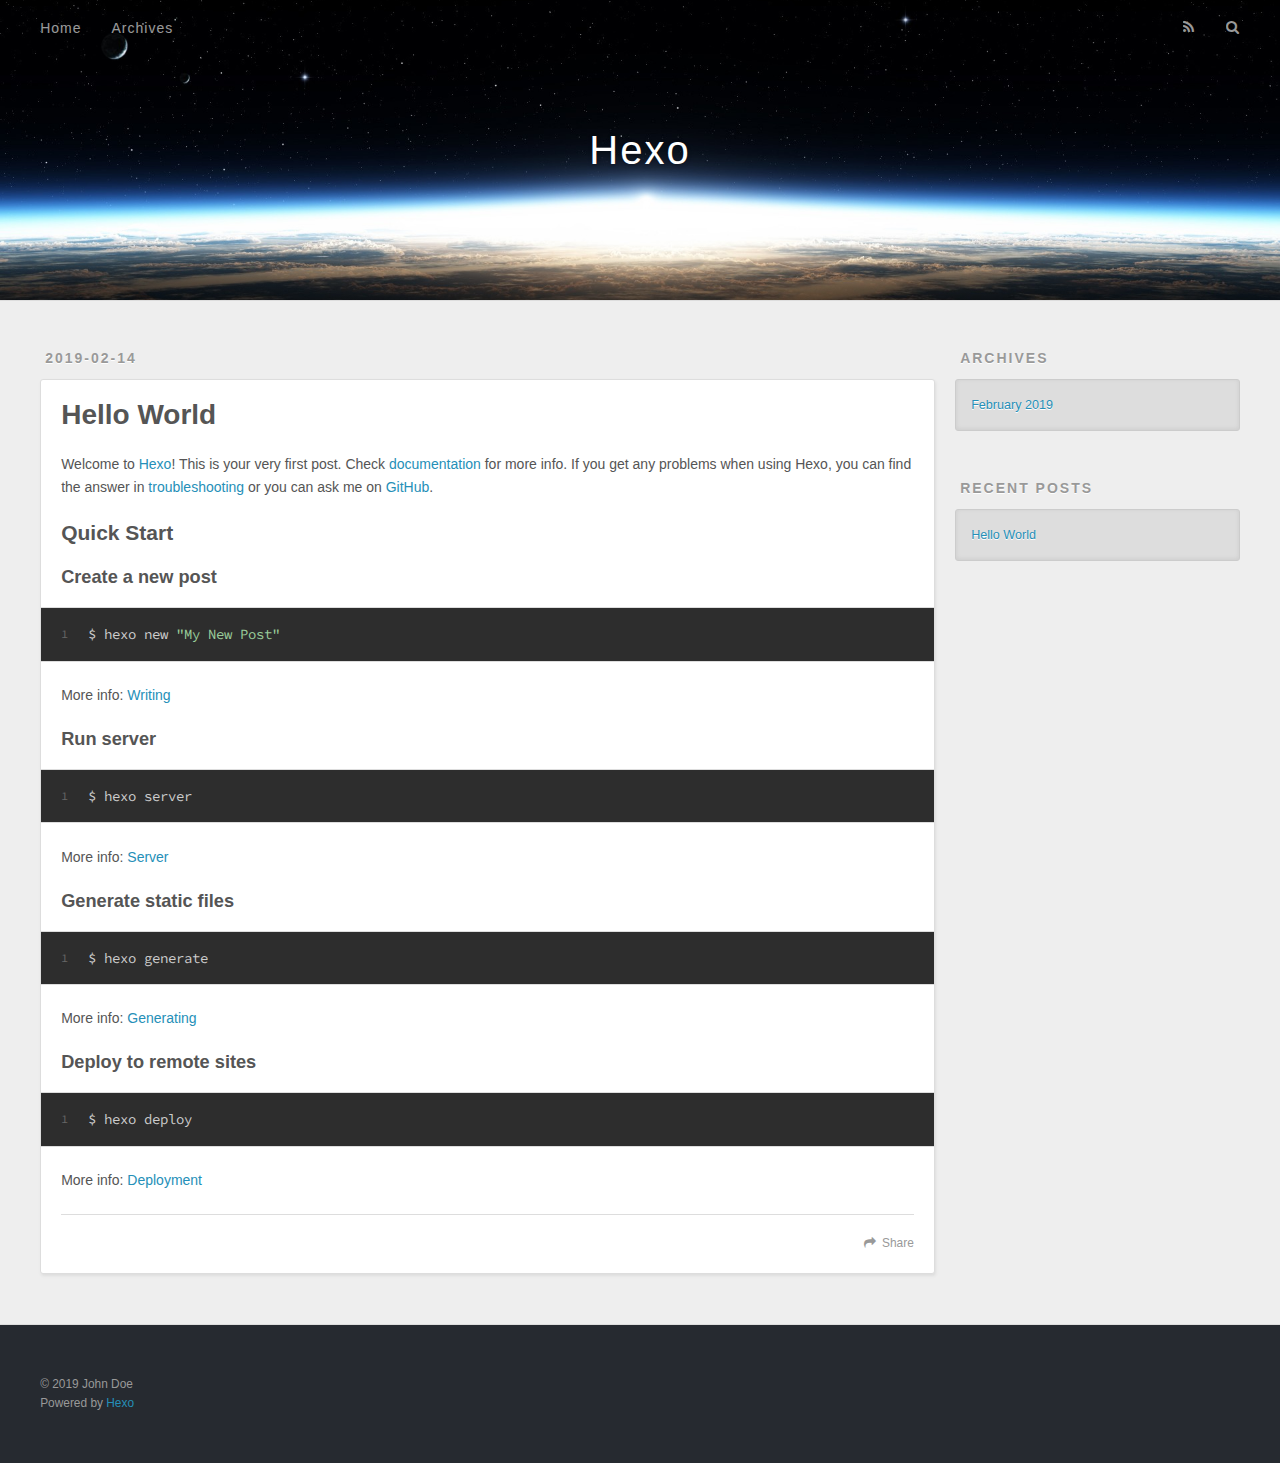
==== index.html @ a13ab365 "Site updated: 2019-02-14 16:32:22" ====
<!DOCTYPE html>
<html>
<head><meta name="generator" content="Hexo 3.8.0">
  <meta charset="utf-8">
  

  
  <title>Hexo</title>
  <meta name="viewport" content="width=device-width, initial-scale=1, maximum-scale=1">
  <meta property="og:type" content="website">
<meta property="og:title" content="Hexo">
<meta property="og:url" content="http://yoursite.com/index.html">
<meta property="og:site_name" content="Hexo">
<meta property="og:locale" content="default">
<meta name="twitter:card" content="summary">
<meta name="twitter:title" content="Hexo">
  
    <link rel="alternate" href="/atom.xml" title="Hexo" type="application/atom+xml">
  
  
    <link rel="icon" href="/favicon.png">
  
  
    <link href="//fonts.googleapis.com/css?family=Source+Code+Pro" rel="stylesheet" type="text/css">
  
  <link rel="stylesheet" href="/css/style.css">
</head>
</html>
<body>
  <div id="container">
    <div id="wrap">
      <header id="header">
  <div id="banner"></div>
  <div id="header-outer" class="outer">
    <div id="header-title" class="inner">
      <h1 id="logo-wrap">
        <a href="/" id="logo">Hexo</a>
      </h1>
      
    </div>
    <div id="header-inner" class="inner">
      <nav id="main-nav">
        <a id="main-nav-toggle" class="nav-icon"></a>
        
          <a class="main-nav-link" href="/">Home</a>
        
          <a class="main-nav-link" href="/archives">Archives</a>
        
      </nav>
      <nav id="sub-nav">
        
          <a id="nav-rss-link" class="nav-icon" href="/atom.xml" title="RSS Feed"></a>
        
        <a id="nav-search-btn" class="nav-icon" title="Search"></a>
      </nav>
      <div id="search-form-wrap">
        <form action="//google.com/search" method="get" accept-charset="UTF-8" class="search-form"><input type="search" name="q" class="search-form-input" placeholder="Search"><button type="submit" class="search-form-submit">&#xF002;</button><input type="hidden" name="sitesearch" value="http://yoursite.com"></form>
      </div>
    </div>
  </div>
</header>
      <div class="outer">
        <section id="main">
  
    <article id="post-hello-world" class="article article-type-post" itemscope="" itemprop="blogPost">
  <div class="article-meta">
    <a href="/2019/02/14/hello-world/" class="article-date">
  <time datetime="2019-02-14T08:19:03.000Z" itemprop="datePublished">2019-02-14</time>
</a>
    
  </div>
  <div class="article-inner">
    
    
      <header class="article-header">
        
  
    <h1 itemprop="name">
      <a class="article-title" href="/2019/02/14/hello-world/">Hello World</a>
    </h1>
  

      </header>
    
    <div class="article-entry" itemprop="articleBody">
      
        <p>Welcome to <a href="https://hexo.io/" target="_blank" rel="noopener">Hexo</a>! This is your very first post. Check <a href="https://hexo.io/docs/" target="_blank" rel="noopener">documentation</a> for more info. If you get any problems when using Hexo, you can find the answer in <a href="https://hexo.io/docs/troubleshooting.html" target="_blank" rel="noopener">troubleshooting</a> or you can ask me on <a href="https://github.com/hexojs/hexo/issues" target="_blank" rel="noopener">GitHub</a>.</p>
<h2 id="Quick-Start"><a href="#Quick-Start" class="headerlink" title="Quick Start"></a>Quick Start</h2><h3 id="Create-a-new-post"><a href="#Create-a-new-post" class="headerlink" title="Create a new post"></a>Create a new post</h3><figure class="highlight bash"><table><tr><td class="gutter"><pre><span class="line">1</span><br></pre></td><td class="code"><pre><span class="line">$ hexo new <span class="string">"My New Post"</span></span><br></pre></td></tr></table></figure>
<p>More info: <a href="https://hexo.io/docs/writing.html" target="_blank" rel="noopener">Writing</a></p>
<h3 id="Run-server"><a href="#Run-server" class="headerlink" title="Run server"></a>Run server</h3><figure class="highlight bash"><table><tr><td class="gutter"><pre><span class="line">1</span><br></pre></td><td class="code"><pre><span class="line">$ hexo server</span><br></pre></td></tr></table></figure>
<p>More info: <a href="https://hexo.io/docs/server.html" target="_blank" rel="noopener">Server</a></p>
<h3 id="Generate-static-files"><a href="#Generate-static-files" class="headerlink" title="Generate static files"></a>Generate static files</h3><figure class="highlight bash"><table><tr><td class="gutter"><pre><span class="line">1</span><br></pre></td><td class="code"><pre><span class="line">$ hexo generate</span><br></pre></td></tr></table></figure>
<p>More info: <a href="https://hexo.io/docs/generating.html" target="_blank" rel="noopener">Generating</a></p>
<h3 id="Deploy-to-remote-sites"><a href="#Deploy-to-remote-sites" class="headerlink" title="Deploy to remote sites"></a>Deploy to remote sites</h3><figure class="highlight bash"><table><tr><td class="gutter"><pre><span class="line">1</span><br></pre></td><td class="code"><pre><span class="line">$ hexo deploy</span><br></pre></td></tr></table></figure>
<p>More info: <a href="https://hexo.io/docs/deployment.html" target="_blank" rel="noopener">Deployment</a></p>

      
    </div>
    <footer class="article-footer">
      <a data-url="http://yoursite.com/2019/02/14/hello-world/" data-id="cjs4d0bzv0000olmic38bn86f" class="article-share-link">Share</a>
      
      
    </footer>
  </div>
  
</article>


  


</section>
        
          <aside id="sidebar">
  
    

  
    

  
    
  
    
  <div class="widget-wrap">
    <h3 class="widget-title">Archives</h3>
    <div class="widget">
      <ul class="archive-list"><li class="archive-list-item"><a class="archive-list-link" href="/archives/2019/02/">February 2019</a></li></ul>
    </div>
  </div>


  
    
  <div class="widget-wrap">
    <h3 class="widget-title">Recent Posts</h3>
    <div class="widget">
      <ul>
        
          <li>
            <a href="/2019/02/14/hello-world/">Hello World</a>
          </li>
        
      </ul>
    </div>
  </div>

  
</aside>
        
      </div>
      <footer id="footer">
  
  <div class="outer">
    <div id="footer-info" class="inner">
      &copy; 2019 John Doe<br>
      Powered by <a href="http://hexo.io/" target="_blank">Hexo</a>
    </div>
  </div>
</footer>
    </div>
    <nav id="mobile-nav">
  
    <a href="/" class="mobile-nav-link">Home</a>
  
    <a href="/archives" class="mobile-nav-link">Archives</a>
  
</nav>
    

<script src="//ajax.googleapis.com/ajax/libs/jquery/2.0.3/jquery.min.js"></script>


  <link rel="stylesheet" href="/fancybox/jquery.fancybox.css">
  <script src="/fancybox/jquery.fancybox.pack.js"></script>


<script src="/js/script.js"></script>



  </div>
</body>
</html>
---- css/style.css ----
body {
  width: 100%;
}
body:before,
body:after {
  content: "";
  display: table;
}
body:after {
  clear: both;
}
html,
body,
div,
span,
applet,
object,
iframe,
h1,
h2,
h3,
h4,
h5,
h6,
p,
blockquote,
pre,
a,
abbr,
acronym,
address,
big,
cite,
code,
del,
dfn,
em,
img,
ins,
kbd,
q,
s,
samp,
small,
strike,
strong,
sub,
sup,
tt,
var,
dl,
dt,
dd,
ol,
ul,
li,
fieldset,
form,
label,
legend,
table,
caption,
tbody,
tfoot,
thead,
tr,
th,
td {
  margin: 0;
  padding: 0;
  border: 0;
  outline: 0;
  font-weight: inherit;
  font-style: inherit;
  font-family: inherit;
  font-size: 100%;
  vertical-align: baseline;
}
body {
  line-height: 1;
  color: #000;
  background: #fff;
}
ol,
ul {
  list-style: none;
}
table {
  border-collapse: separate;
  border-spacing: 0;
  vertical-align: middle;
}
caption,
th,
td {
  text-align: left;
  font-weight: normal;
  vertical-align: middle;
}
a img {
  border: none;
}
input,
button {
  margin: 0;
  padding: 0;
}
input::-moz-focus-inner,
button::-moz-focus-inner {
  border: 0;
  padding: 0;
}
@font-face {
  font-family: FontAwesome;
  font-style: normal;
  font-weight: normal;
  src: url("fonts/fontawesome-webfont.eot?v=#4.0.3");
  src: url("fonts/fontawesome-webfont.eot?#iefix&v=#4.0.3") format("embedded-opentype"), url("fonts/fontawesome-webfont.woff?v=#4.0.3") format("woff"), url("fonts/fontawesome-webfont.ttf?v=#4.0.3") format("truetype"), url("fonts/fontawesome-webfont.svg#fontawesomeregular?v=#4.0.3") format("svg");
}
html,
body,
#container {
  height: 100%;
}
body {
  background: #eee;
  font: 14px -apple-system, BlinkMacSystemFont, "Segoe UI", "Roboto", "Oxygen", "Ubuntu", "Cantarell", "Fira Sans", "Droid Sans", "Helvetica Neue", sans-serif;
  -webkit-text-size-adjust: 100%;
}
.outer {
  max-width: 1220px;
  margin: 0 auto;
  padding: 0 20px;
}
.outer:before,
.outer:after {
  content: "";
  display: table;
}
.outer:after {
  clear: both;
}
.inner {
  display: inline;
  float: left;
  width: 98.33333333333333%;
  margin: 0 0.833333333333333%;
}
.left,
.alignleft {
  float: left;
}
.right,
.alignright {
  float: right;
}
.clear {
  clear: both;
}
#container {
  position: relative;
}
.mobile-nav-on {
  overflow: hidden;
}
#wrap {
  height: 100%;
  width: 100%;
  position: absolute;
  top: 0;
  left: 0;
  -webkit-transition: 0.2s ease-out;
  -moz-transition: 0.2s ease-out;
  -ms-transition: 0.2s ease-out;
  transition: 0.2s ease-out;
  z-index: 1;
  background: #eee;
}
.mobile-nav-on #wrap {
  left: 280px;
}
@media screen and (min-width: 768px) {
  #main {
    display: inline;
    float: left;
    width: 73.33333333333333%;
    margin: 0 0.833333333333333%;
  }
}
.article-date,
.article-category-link,
.archive-year,
.widget-title {
  text-decoration: none;
  text-transform: uppercase;
  letter-spacing: 2px;
  color: #999;
  margin-bottom: 1em;
  margin-left: 5px;
  line-height: 1em;
  text-shadow: 0 1px #fff;
  font-weight: bold;
}
.article-inner,
.archive-article-inner {
  background: #fff;
  -webkit-box-shadow: 1px 2px 3px #ddd;
  box-shadow: 1px 2px 3px #ddd;
  border: 1px solid #ddd;
  border-radius: 3px;
}
.article-entry h1,
.widget h1 {
  font-size: 2em;
}
.article-entry h2,
.widget h2 {
  font-size: 1.5em;
}
.article-entry h3,
.widget h3 {
  font-size: 1.3em;
}
.article-entry h4,
.widget h4 {
  font-size: 1.2em;
}
.article-entry h5,
.widget h5 {
  font-size: 1em;
}
.article-entry h6,
.widget h6 {
  font-size: 1em;
  color: #999;
}
.article-entry hr,
.widget hr {
  border: 1px dashed #ddd;
}
.article-entry strong,
.widget strong {
  font-weight: bold;
}
.article-entry em,
.widget em,
.article-entry cite,
.widget cite {
  font-style: italic;
}
.article-entry sup,
.widget sup,
.article-entry sub,
.widget sub {
  font-size: 0.75em;
  line-height: 0;
  position: relative;
  vertical-align: baseline;
}
.article-entry sup,
.widget sup {
  top: -0.5em;
}
.article-entry sub,
.widget sub {
  bottom: -0.2em;
}
.article-entry small,
.widget small {
  font-size: 0.85em;
}
.article-entry acronym,
.widget acronym,
.article-entry abbr,
.widget abbr {
  border-bottom: 1px dotted;
}
.article-entry ul,
.widget ul,
.article-entry ol,
.widget ol,
.article-entry dl,
.widget dl {
  margin: 0 20px;
  line-height: 1.6em;
}
.article-entry ul ul,
.widget ul ul,
.article-entry ol ul,
.widget ol ul,
.article-entry ul ol,
.widget ul ol,
.article-entry ol ol,
.widget ol ol {
  margin-top: 0;
  margin-bottom: 0;
}
.article-entry ul,
.widget ul {
  list-style: disc;
}
.article-entry ol,
.widget ol {
  list-style: decimal;
}
.article-entry dt,
.widget dt {
  font-weight: bold;
}
#header {
  height: 300px;
  position: relative;
  border-bottom: 1px solid #ddd;
}
#header:before,
#header:after {
  content: "";
  position: absolute;
  left: 0;
  right: 0;
  height: 40px;
}
#header:before {
  top: 0;
  background: -webkit-linear-gradient(rgba(0,0,0,0.2), transparent);
  background: -moz-linear-gradient(rgba(0,0,0,0.2), transparent);
  background: -ms-linear-gradient(rgba(0,0,0,0.2), transparent);
  background: linear-gradient(rgba(0,0,0,0.2), transparent);
}
#header:after {
  bottom: 0;
  background: -webkit-linear-gradient(transparent, rgba(0,0,0,0.2));
  background: -moz-linear-gradient(transparent, rgba(0,0,0,0.2));
  background: -ms-linear-gradient(transparent, rgba(0,0,0,0.2));
  background: linear-gradient(transparent, rgba(0,0,0,0.2));
}
#header-outer {
  height: 100%;
  position: relative;
}
#header-inner {
  position: relative;
  overflow: hidden;
}
#banner {
  position: absolute;
  top: 0;
  left: 0;
  width: 100%;
  height: 100%;
  background: url("images/banner.jpg") center #000;
  -webkit-background-size: cover;
  -moz-background-size: cover;
  background-size: cover;
  z-index: -1;
}
#header-title {
  text-align: center;
  height: 40px;
  position: absolute;
  top: 50%;
  left: 0;
  margin-top: -20px;
}
#logo,
#subtitle {
  text-decoration: none;
  color: #fff;
  font-weight: 300;
  text-shadow: 0 1px 4px rgba(0,0,0,0.3);
}
#logo {
  font-size: 40px;
  line-height: 40px;
  letter-spacing: 2px;
}
#subtitle {
  font-size: 16px;
  line-height: 16px;
  letter-spacing: 1px;
}
#subtitle-wrap {
  margin-top: 16px;
}
#main-nav {
  float: left;
  margin-left: -15px;
}
.nav-icon,
.main-nav-link {
  float: left;
  color: #fff;
  opacity: 0.6;
  text-decoration: none;
  text-shadow: 0 1px rgba(0,0,0,0.2);
  -webkit-transition: opacity 0.2s;
  -moz-transition: opacity 0.2s;
  -ms-transition: opacity 0.2s;
  transition: opacity 0.2s;
  display: block;
  padding: 20px 15px;
}
.nav-icon:hover,
.main-nav-link:hover {
  opacity: 1;
}
.nav-icon {
  font-family: FontAwesome;
  text-align: center;
  font-size: 14px;
  width: 14px;
  height: 14px;
  padding: 20px 15px;
  position: relative;
  cursor: pointer;
}
.main-nav-link {
  font-weight: 300;
  letter-spacing: 1px;
}
@media screen and (max-width: 479px) {
  .main-nav-link {
    display: none;
  }
}
#main-nav-toggle {
  display: none;
}
#main-nav-toggle:before {
  content: "\f0c9";
}
@media screen and (max-width: 479px) {
  #main-nav-toggle {
    display: block;
  }
}
#sub-nav {
  float: right;
  margin-right: -15px;
}
#nav-rss-link:before {
  content: "\f09e";
}
#nav-search-btn:before {
  content: "\f002";
}
#search-form-wrap {
  position: absolute;
  top: 15px;
  width: 150px;
  height: 30px;
  right: -150px;
  opacity: 0;
  -webkit-transition: 0.2s ease-out;
  -moz-transition: 0.2s ease-out;
  -ms-transition: 0.2s ease-out;
  transition: 0.2s ease-out;
}
#search-form-wrap.on {
  opacity: 1;
  right: 0;
}
@media screen and (max-width: 479px) {
  #search-form-wrap {
    width: 100%;
    right: -100%;
  }
}
.search-form {
  position: absolute;
  top: 0;
  left: 0;
  right: 0;
  background: #fff;
  padding: 5px 15px;
  border-radius: 15px;
  -webkit-box-shadow: 0 0 10px rgba(0,0,0,0.3);
  box-shadow: 0 0 10px rgba(0,0,0,0.3);
}
.search-form-input {
  border: none;
  background: none;
  color: #555;
  width: 100%;
  font: 13px -apple-system, BlinkMacSystemFont, "Segoe UI", "Roboto", "Oxygen", "Ubuntu", "Cantarell", "Fira Sans", "Droid Sans", "Helvetica Neue", sans-serif;
  outline: none;
}
.search-form-input::-webkit-search-results-decoration,
.search-form-input::-webkit-search-cancel-button {
  -webkit-appearance: none;
}
.search-form-submit {
  position: absolute;
  top: 50%;
  right: 10px;
  margin-top: -7px;
  font: 13px FontAwesome;
  border: none;
  background: none;
  color: #bbb;
  cursor: pointer;
}
.search-form-submit:hover,
.search-form-submit:focus {
  color: #777;
}
.article {
  margin: 50px 0;
}
.article-inner {
  overflow: hidden;
}
.article-meta:before,
.article-meta:after {
  content: "";
  display: table;
}
.article-meta:after {
  clear: both;
}
.article-date {
  float: left;
}
.article-category {
  float: left;
  line-height: 1em;
  color: #ccc;
  text-shadow: 0 1px #fff;
  margin-left: 8px;
}
.article-category:before {
  content: "\2022";
}
.article-category-link {
  margin: 0 12px 1em;
}
.article-header {
  padding: 20px 20px 0;
}
.article-title {
  text-decoration: none;
  font-size: 2em;
  font-weight: bold;
  color: #555;
  line-height: 1.1em;
  -webkit-transition: color 0.2s;
  -moz-transition: color 0.2s;
  -ms-transition: color 0.2s;
  transition: color 0.2s;
}
a.article-title:hover {
  color: #258fb8;
}
.article-entry {
  color: #555;
  padding: 0 20px;
}
.article-entry:before,
.article-entry:after {
  content: "";
  display: table;
}
.article-entry:after {
  clear: both;
}
.article-entry p,
.article-entry table {
  line-height: 1.6em;
  margin: 1.6em 0;
}
.article-entry h1,
.article-entry h2,
.article-entry h3,
.article-entry h4,
.article-entry h5,
.article-entry h6 {
  font-weight: bold;
}
.article-entry h1,
.article-entry h2,
.article-entry h3,
.article-entry h4,
.article-entry h5,
.article-entry h6 {
  line-height: 1.1em;
  margin: 1.1em 0;
}
.article-entry a {
  color: #258fb8;
  text-decoration: none;
}
.article-entry a:hover {
  text-decoration: underline;
}
.article-entry ul,
.article-entry ol,
.article-entry dl {
  margin-top: 1.6em;
  margin-bottom: 1.6em;
}
.article-entry img,
.article-entry video {
  max-width: 100%;
  height: auto;
  display: block;
  margin: auto;
}
.article-entry iframe {
  border: none;
}
.article-entry table {
  width: 100%;
  border-collapse: collapse;
  border-spacing: 0;
}
.article-entry th {
  font-weight: bold;
  border-bottom: 3px solid #ddd;
  padding-bottom: 0.5em;
}
.article-entry td {
  border-bottom: 1px solid #ddd;
  padding: 10px 0;
}
.article-entry blockquote {
  font-family: Georgia, "Times New Roman", serif;
  font-size: 1.4em;
  margin: 1.6em 20px;
  text-align: center;
}
.article-entry blockquote footer {
  font-size: 14px;
  margin: 1.6em 0;
  font-family: -apple-system, BlinkMacSystemFont, "Segoe UI", "Roboto", "Oxygen", "Ubuntu", "Cantarell", "Fira Sans", "Droid Sans", "Helvetica Neue", sans-serif;
}
.article-entry blockquote footer cite:before {
  content: "—";
  padding: 0 0.5em;
}
.article-entry .pullquote {
  text-align: left;
  width: 45%;
  margin: 0;
}
.article-entry .pullquote.left {
  margin-left: 0.5em;
  margin-right: 1em;
}
.article-entry .pullquote.right {
  margin-right: 0.5em;
  margin-left: 1em;
}
.article-entry .caption {
  color: #999;
  display: block;
  font-size: 0.9em;
  margin-top: 0.5em;
  position: relative;
  text-align: center;
}
.article-entry .video-container {
  position: relative;
  padding-top: 56.25%;
  height: 0;
  overflow: hidden;
}
.article-entry .video-container iframe,
.article-entry .video-container object,
.article-entry .video-container embed {
  position: absolute;
  top: 0;
  left: 0;
  width: 100%;
  height: 100%;
  margin-top: 0;
}
.article-more-link a {
  display: inline-block;
  line-height: 1em;
  padding: 6px 15px;
  border-radius: 15px;
  background: #eee;
  color: #999;
  text-shadow: 0 1px #fff;
  text-decoration: none;
}
.article-more-link a:hover {
  background: #258fb8;
  color: #fff;
  text-decoration: none;
  text-shadow: 0 1px #1e7293;
}
.article-footer {
  font-size: 0.85em;
  line-height: 1.6em;
  border-top: 1px solid #ddd;
  padding-top: 1.6em;
  margin: 0 20px 20px;
}
.article-footer:before,
.article-footer:after {
  content: "";
  display: table;
}
.article-footer:after {
  clear: both;
}
.article-footer a {
  color: #999;
  text-decoration: none;
}
.article-footer a:hover {
  color: #555;
}
.article-tag-list-item {
  float: left;
  margin-right: 10px;
}
.article-tag-list-link:before {
  content: "#";
}
.article-comment-link {
  float: right;
}
.article-comment-link:before {
  content: "\f075";
  font-family: FontAwesome;
  padding-right: 8px;
}
.article-share-link {
  cursor: pointer;
  float: right;
  margin-left: 20px;
}
.article-share-link:before {
  content: "\f064";
  font-family: FontAwesome;
  padding-right: 6px;
}
#article-nav {
  position: relative;
}
#article-nav:before,
#article-nav:after {
  content: "";
  display: table;
}
#article-nav:after {
  clear: both;
}
@media screen and (min-width: 768px) {
  #article-nav {
    margin: 50px 0;
  }
  #article-nav:before {
    width: 8px;
    height: 8px;
    position: absolute;
    top: 50%;
    left: 50%;
    margin-top: -4px;
    margin-left: -4px;
    content: "";
    border-radius: 50%;
    background: #ddd;
    -webkit-box-shadow: 0 1px 2px #fff;
    box-shadow: 0 1px 2px #fff;
  }
}
.article-nav-link-wrap {
  text-decoration: none;
  text-shadow: 0 1px #fff;
  color: #999;
  -webkit-box-sizing: border-box;
  -moz-box-sizing: border-box;
  box-sizing: border-box;
  margin-top: 50px;
  text-align: center;
  display: block;
}
.article-nav-link-wrap:hover {
  color: #555;
}
@media screen and (min-width: 768px) {
  .article-nav-link-wrap {
    width: 50%;
    margin-top: 0;
  }
}
@media screen and (min-width: 768px) {
  #article-nav-newer {
    float: left;
    text-align: right;
    padding-right: 20px;
  }
}
@media screen and (min-width: 768px) {
  #article-nav-older {
    float: right;
    text-align: left;
    padding-left: 20px;
  }
}
.article-nav-caption {
  text-transform: uppercase;
  letter-spacing: 2px;
  color: #ddd;
  line-height: 1em;
  font-weight: bold;
}
#article-nav-newer .article-nav-caption {
  margin-right: -2px;
}
.article-nav-title {
  font-size: 0.85em;
  line-height: 1.6em;
  margin-top: 0.5em;
}
.article-share-box {
  position: absolute;
  display: none;
  background: #fff;
  -webkit-box-shadow: 1px 2px 10px rgba(0,0,0,0.2);
  box-shadow: 1px 2px 10px rgba(0,0,0,0.2);
  border-radius: 3px;
  margin-left: -145px;
  overflow: hidden;
  z-index: 1;
}
.article-share-box.on {
  display: block;
}
.article-share-input {
  width: 100%;
  background: none;
  -webkit-box-sizing: border-box;
  -moz-box-sizing: border-box;
  box-sizing: border-box;
  font: 14px -apple-system, BlinkMacSystemFont, "Segoe UI", "Roboto", "Oxygen", "Ubuntu", "Cantarell", "Fira Sans", "Droid Sans", "Helvetica Neue", sans-serif;
  padding: 0 15px;
  color: #555;
  outline: none;
  border: 1px solid #ddd;
  border-radius: 3px 3px 0 0;
  height: 36px;
  line-height: 36px;
}
.article-share-links {
  background: #eee;
}
.article-share-links:before,
.article-share-links:after {
  content: "";
  display: table;
}
.article-share-links:after {
  clear: both;
}
.article-share-twitter,
.article-share-facebook,
.article-share-pinterest,
.article-share-google {
  width: 50px;
  height: 36px;
  display: block;
  float: left;
  position: relative;
  color: #999;
  text-shadow: 0 1px #fff;
}
.article-share-twitter:before,
.article-share-facebook:before,
.article-share-pinterest:before,
.article-share-google:before {
  font-size: 20px;
  font-family: FontAwesome;
  width: 20px;
  height: 20px;
  position: absolute;
  top: 50%;
  left: 50%;
  margin-top: -10px;
  margin-left: -10px;
  text-align: center;
}
.article-share-twitter:hover,
.article-share-facebook:hover,
.article-share-pinterest:hover,
.article-share-google:hover {
  color: #fff;
}
.article-share-twitter:before {
  content: "\f099";
}
.article-share-twitter:hover {
  background: #00aced;
  text-shadow: 0 1px #008abe;
}
.article-share-facebook:before {
  content: "\f09a";
}
.article-share-facebook:hover {
  background: #3b5998;
  text-shadow: 0 1px #2f477a;
}
.article-share-pinterest:before {
  content: "\f0d2";
}
.article-share-pinterest:hover {
  background: #cb2027;
  text-shadow: 0 1px #a21a1f;
}
.article-share-google:before {
  content: "\f0d5";
}
.article-share-google:hover {
  background: #dd4b39;
  text-shadow: 0 1px #be3221;
}
.article-gallery {
  background: #000;
  position: relative;
}
.article-gallery-photos {
  position: relative;
  overflow: hidden;
}
.article-gallery-img {
  display: none;
  max-width: 100%;
}
.article-gallery-img:first-child {
  display: block;
}
.article-gallery-img.loaded {
  position: absolute;
  display: block;
}
.article-gallery-img img {
  display: block;
  max-width: 100%;
  margin: 0 auto;
}
#comments {
  background: #fff;
  -webkit-box-shadow: 1px 2px 3px #ddd;
  box-shadow: 1px 2px 3px #ddd;
  padding: 20px;
  border: 1px solid #ddd;
  border-radius: 3px;
  margin: 50px 0;
}
#comments a {
  color: #258fb8;
}
.archives-wrap {
  margin: 50px 0;
}
.archives:before,
.archives:after {
  content: "";
  display: table;
}
.archives:after {
  clear: both;
}
.archive-year-wrap {
  margin-bottom: 1em;
}
.archives {
  -webkit-column-gap: 10px;
  -moz-column-gap: 10px;
  column-gap: 10px;
}
@media screen and (min-width: 480px) and (max-width: 767px) {
  .archives {
    -webkit-column-count: 2;
    -moz-column-count: 2;
    column-count: 2;
  }
}
@media screen and (min-width: 768px) {
  .archives {
    -webkit-column-count: 3;
    -moz-column-count: 3;
    column-count: 3;
  }
}
.archive-article {
  -webkit-column-break-inside: avoid;
  page-break-inside: avoid;
  overflow: hidden;
  break-inside: avoid-column;
}
.archive-article-inner {
  padding: 10px;
  margin-bottom: 15px;
}
.archive-article-title {
  text-decoration: none;
  font-weight: bold;
  color: #555;
  -webkit-transition: color 0.2s;
  -moz-transition: color 0.2s;
  -ms-transition: color 0.2s;
  transition: color 0.2s;
  line-height: 1.6em;
}
.archive-article-title:hover {
  color: #258fb8;
}
.archive-article-footer {
  margin-top: 1em;
}
.archive-article-date {
  color: #999;
  text-decoration: none;
  font-size: 0.85em;
  line-height: 1em;
  margin-bottom: 0.5em;
  display: block;
}
#page-nav {
  margin: 50px auto;
  background: #fff;
  -webkit-box-shadow: 1px 2px 3px #ddd;
  box-shadow: 1px 2px 3px #ddd;
  border: 1px solid #ddd;
  border-radius: 3px;
  text-align: center;
  color: #999;
  overflow: hidden;
}
#page-nav:before,
#page-nav:after {
  content: "";
  display: table;
}
#page-nav:after {
  clear: both;
}
#page-nav a,
#page-nav span {
  padding: 10px 20px;
  line-height: 1;
  height: 2ex;
}
#page-nav a {
  color: #999;
  text-decoration: none;
}
#page-nav a:hover {
  background: #999;
  color: #fff;
}
#page-nav .prev {
  float: left;
}
#page-nav .next {
  float: right;
}
#page-nav .page-number {
  display: inline-block;
}
@media screen and (max-width: 479px) {
  #page-nav .page-number {
    display: none;
  }
}
#page-nav .current {
  color: #555;
  font-weight: bold;
}
#page-nav .space {
  color: #ddd;
}
#footer {
  background: #262a30;
  padding: 50px 0;
  border-top: 1px solid #ddd;
  color: #999;
}
#footer a {
  color: #258fb8;
  text-decoration: none;
}
#footer a:hover {
  text-decoration: underline;
}
#footer-info {
  line-height: 1.6em;
  font-size: 0.85em;
}
.article-entry pre,
.article-entry .highlight {
  background: #2d2d2d;
  margin: 0 -20px;
  padding: 15px 20px;
  border-style: solid;
  border-color: #ddd;
  border-width: 1px 0;
  overflow: auto;
  color: #ccc;
  line-height: 22.400000000000002px;
}
.article-entry .highlight .gutter pre,
.article-entry .gist .gist-file .gist-data .line-numbers {
  color: #666;
  font-size: 0.85em;
}
.article-entry pre,
.article-entry code {
  font-family: "Source Code Pro", Consolas, Monaco, Menlo, Consolas, monospace;
}
.article-entry code {
  background: #eee;
  text-shadow: 0 1px #fff;
  padding: 0 0.3em;
}
.article-entry pre code {
  background: none;
  text-shadow: none;
  padding: 0;
}
.article-entry .highlight pre {
  border: none;
  margin: 0;
  padding: 0;
}
.article-entry .highlight table {
  margin: 0;
  width: auto;
}
.article-entry .highlight td {
  border: none;
  padding: 0;
}
.article-entry .highlight figcaption {
  font-size: 0.85em;
  color: #999;
  line-height: 1em;
  margin-bottom: 1em;
}
.article-entry .highlight figcaption:before,
.article-entry .highlight figcaption:after {
  content: "";
  display: table;
}
.article-entry .highlight figcaption:after {
  clear: both;
}
.article-entry .highlight figcaption a {
  float: right;
}
.article-entry .highlight .gutter pre {
  text-align: right;
  padding-right: 20px;
}
.article-entry .highlight .line {
  height: 22.400000000000002px;
}
.article-entry .highlight .line.marked {
  background: #515151;
}
.article-entry .gist {
  margin: 0 -20px;
  border-style: solid;
  border-color: #ddd;
  border-width: 1px 0;
  background: #2d2d2d;
  padding: 15px 20px 15px 0;
}
.article-entry .gist .gist-file {
  border: none;
  font-family: "Source Code Pro", Consolas, Monaco, Menlo, Consolas, monospace;
  margin: 0;
}
.article-entry .gist .gist-file .gist-data {
  background: none;
  border: none;
}
.article-entry .gist .gist-file .gist-data .line-numbers {
  background: none;
  border: none;
  padding: 0 20px 0 0;
}
.article-entry .gist .gist-file .gist-data .line-data {
  padding: 0 !important;
}
.article-entry .gist .gist-file .highlight {
  margin: 0;
  padding: 0;
  border: none;
}
.article-entry .gist .gist-file .gist-meta {
  background: #2d2d2d;
  color: #999;
  font: 0.85em -apple-system, BlinkMacSystemFont, "Segoe UI", "Roboto", "Oxygen", "Ubuntu", "Cantarell", "Fira Sans", "Droid Sans", "Helvetica Neue", sans-serif;
  text-shadow: 0 0;
  padding: 0;
  margin-top: 1em;
  margin-left: 20px;
}
.article-entry .gist .gist-file .gist-meta a {
  color: #258fb8;
  font-weight: normal;
}
.article-entry .gist .gist-file .gist-meta a:hover {
  text-decoration: underline;
}
pre .comment,
pre .title {
  color: #999;
}
pre .variable,
pre .attribute,
pre .tag,
pre .regexp,
pre .ruby .constant,
pre .xml .tag .title,
pre .xml .pi,
pre .xml .doctype,
pre .html .doctype,
pre .css .id,
pre .css .class,
pre .css .pseudo {
  color: #f2777a;
}
pre .number,
pre .preprocessor,
pre .built_in,
pre .literal,
pre .params,
pre .constant {
  color: #f99157;
}
pre .class,
pre .ruby .class .title,
pre .css .rules .attribute {
  color: #9c9;
}
pre .string,
pre .value,
pre .inheritance,
pre .header,
pre .ruby .symbol,
pre .xml .cdata {
  color: #9c9;
}
pre .css .hexcolor {
  color: #6cc;
}
pre .function,
pre .python .decorator,
pre .python .title,
pre .ruby .function .title,
pre .ruby .title .keyword,
pre .perl .sub,
pre .javascript .title,
pre .coffeescript .title {
  color: #69c;
}
pre .keyword,
pre .javascript .function {
  color: #c9c;
}
@media screen and (max-width: 479px) {
  #mobile-nav {
    position: absolute;
    top: 0;
    left: 0;
    width: 280px;
    height: 100%;
    background: #191919;
    border-right: 1px solid #fff;
  }
}
@media screen and (max-width: 479px) {
  .mobile-nav-link {
    display: block;
    color: #999;
    text-decoration: none;
    padding: 15px 20px;
    font-weight: bold;
  }
  .mobile-nav-link:hover {
    color: #fff;
  }
}
@media screen and (min-width: 768px) {
  #sidebar {
    display: inline;
    float: left;
    width: 23.333333333333332%;
    margin: 0 0.833333333333333%;
  }
}
.widget-wrap {
  margin: 50px 0;
}
.widget {
  color: #777;
  text-shadow: 0 1px #fff;
  background: #ddd;
  -webkit-box-shadow: 0 -1px 4px #ccc inset;
  box-shadow: 0 -1px 4px #ccc inset;
  border: 1px solid #ccc;
  padding: 15px;
  border-radius: 3px;
}
.widget a {
  color: #258fb8;
  text-decoration: none;
}
.widget a:hover {
  text-decoration: underline;
}
.widget ul ul,
.widget ol ul,
.widget dl ul,
.widget ul ol,
.widget ol ol,
.widget dl ol,
.widget ul dl,
.widget ol dl,
.widget dl dl {
  margin-left: 15px;
  list-style: disc;
}
.widget {
  line-height: 1.6em;
  word-wrap: break-word;
  font-size: 0.9em;
}
.widget ul,
.widget ol {
  list-style: none;
  margin: 0;
}
.widget ul ul,
.widget ol ul,
.widget ul ol,
.widget ol ol {
  margin: 0 20px;
}
.widget ul ul,
.widget ol ul {
  list-style: disc;
}
.widget ul ol,
.widget ol ol {
  list-style: decimal;
}
.category-list-count,
.tag-list-count,
.archive-list-count {
  padding-left: 5px;
  color: #999;
  font-size: 0.85em;
}
.category-list-count:before,
.tag-list-count:before,
.archive-list-count:before {
  content: "(";
}
.category-list-count:after,
.tag-list-count:after,
.archive-list-count:after {
  content: ")";
}
.tagcloud a {
  margin-right: 5px;
  display: inline-block;
}
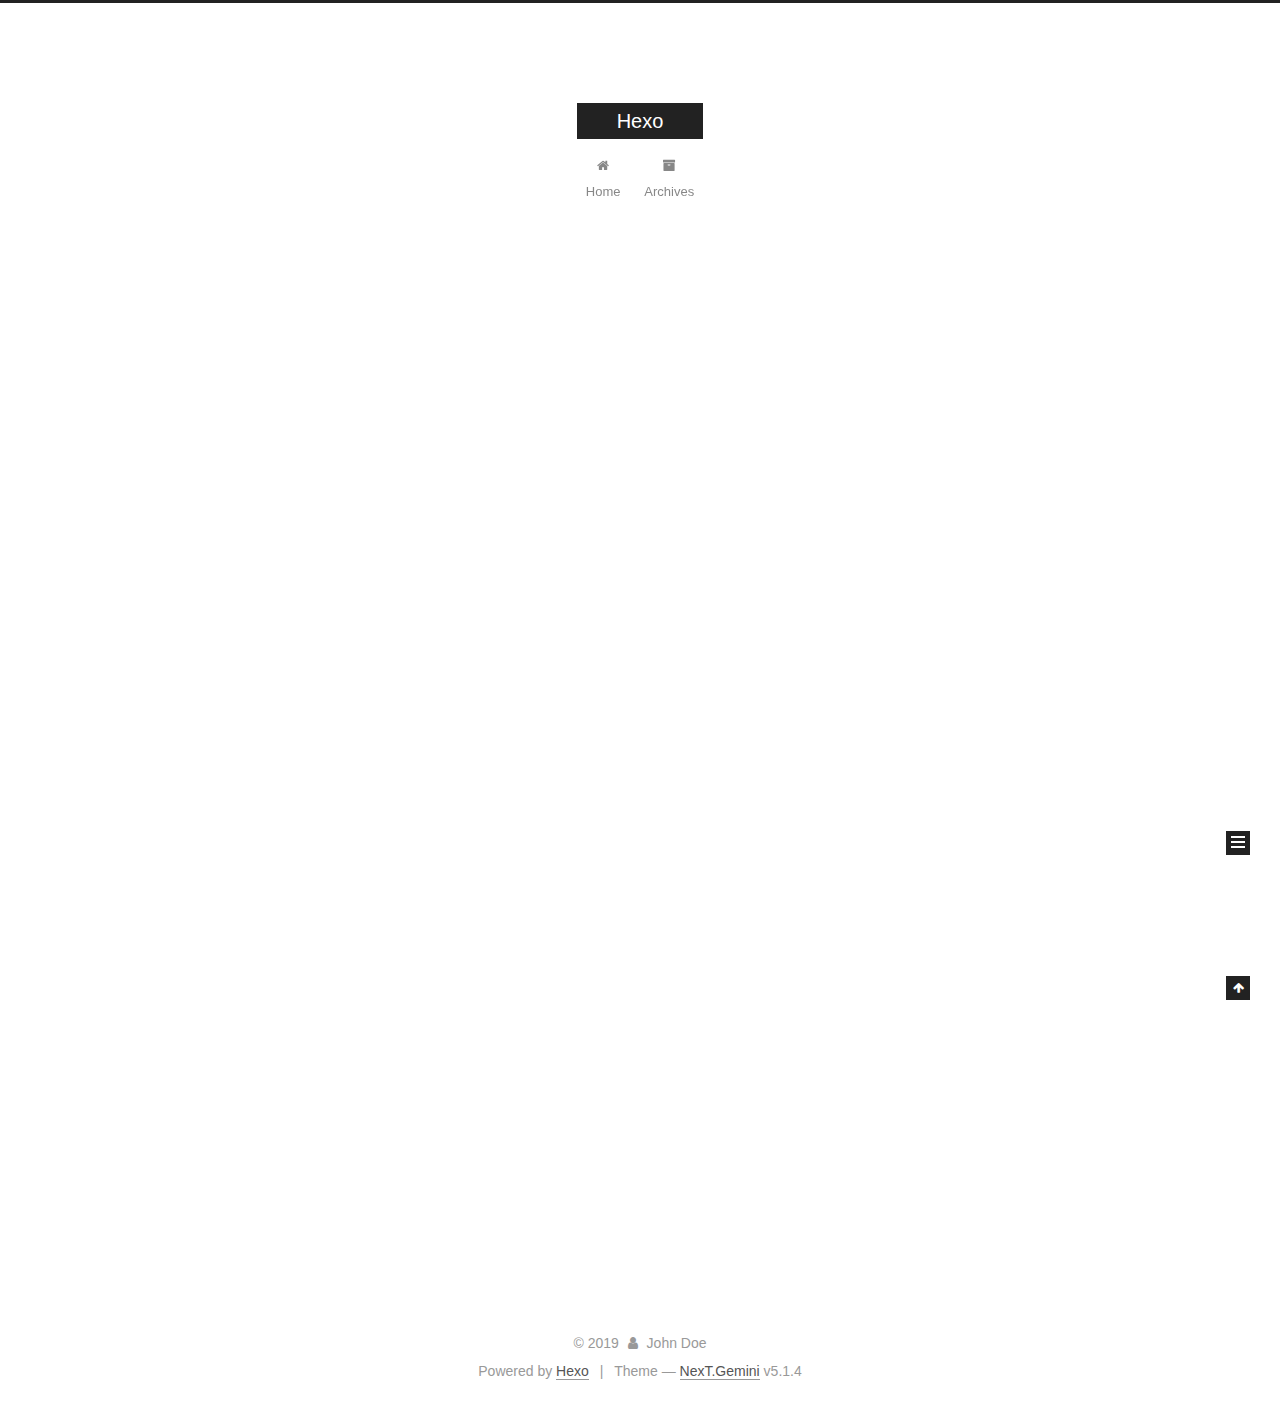
==== commit 04b948b7: "Site updated: 2019-02-14 17:08:00" ====
--- a/index.html
+++ b/index.html
@@ -1,90 +1,306 @@
 <!DOCTYPE html>
-<html>
+
+
+
+  
+
+
+<html class="theme-next gemini use-motion" lang="">
 <head><meta name="generator" content="Hexo 3.8.0">
-  <meta charset="utf-8">
-  
-
-  
-  <title>Hexo</title>
-  <meta name="viewport" content="width=device-width, initial-scale=1, maximum-scale=1">
-  <meta property="og:type" content="website">
+  <meta charset="UTF-8">
+<meta http-equiv="X-UA-Compatible" content="IE=edge">
+<meta name="viewport" content="width=device-width, initial-scale=1, maximum-scale=1">
+<meta name="theme-color" content="#222">
+
+
+
+
+
+
+
+
+
+<meta http-equiv="Cache-Control" content="no-transform">
+<meta http-equiv="Cache-Control" content="no-siteapp">
+
+
+
+
+
+
+
+
+
+
+
+
+
+
+
+
+  
+  
+  <link href="/lib/fancybox/source/jquery.fancybox.css?v=2.1.5" rel="stylesheet" type="text/css">
+
+
+
+
+
+
+
+<link href="/lib/font-awesome/css/font-awesome.min.css?v=4.6.2" rel="stylesheet" type="text/css">
+
+<link href="/css/main.css?v=5.1.4" rel="stylesheet" type="text/css">
+
+
+  <link rel="apple-touch-icon" sizes="180x180" href="/images/apple-touch-icon-next.png?v=5.1.4">
+
+
+  <link rel="icon" type="image/png" sizes="32x32" href="/images/favicon-32x32-next.png?v=5.1.4">
+
+
+  <link rel="icon" type="image/png" sizes="16x16" href="/images/favicon-16x16-next.png?v=5.1.4">
+
+
+  <link rel="mask-icon" href="/images/logo.svg?v=5.1.4" color="#222">
+
+
+
+
+
+  <meta name="keywords" content="Hexo, NexT">
+
+
+
+
+
+
+
+
+
+
+<meta property="og:type" content="website">
 <meta property="og:title" content="Hexo">
 <meta property="og:url" content="http://yoursite.com/index.html">
 <meta property="og:site_name" content="Hexo">
 <meta property="og:locale" content="default">
 <meta name="twitter:card" content="summary">
 <meta name="twitter:title" content="Hexo">
-  
-    <link rel="alternate" href="/atom.xml" title="Hexo" type="application/atom+xml">
-  
-  
-    <link rel="icon" href="/favicon.png">
-  
-  
-    <link href="//fonts.googleapis.com/css?family=Source+Code+Pro" rel="stylesheet" type="text/css">
-  
-  <link rel="stylesheet" href="/css/style.css">
+
+
+
+<script type="text/javascript" id="hexo.configurations">
+  var NexT = window.NexT || {};
+  var CONFIG = {
+    root: '/',
+    scheme: 'Gemini',
+    version: '5.1.4',
+    sidebar: {"position":"left","display":"post","offset":12,"b2t":false,"scrollpercent":false,"onmobile":false},
+    fancybox: true,
+    tabs: true,
+    motion: {"enable":true,"async":false,"transition":{"post_block":"fadeIn","post_header":"slideDownIn","post_body":"slideDownIn","coll_header":"slideLeftIn","sidebar":"slideUpIn"}},
+    duoshuo: {
+      userId: '0',
+      author: 'Author'
+    },
+    algolia: {
+      applicationID: '',
+      apiKey: '',
+      indexName: '',
+      hits: {"per_page":10},
+      labels: {"input_placeholder":"Search for Posts","hits_empty":"We didn't find any results for the search: ${query}","hits_stats":"${hits} results found in ${time} ms"}
+    }
+  };
+</script>
+
+
+
+  <link rel="canonical" href="http://yoursite.com/">
+
+
+
+
+
+  <title>Hexo</title>
+  
+
+
+
+
+
+
+
+
 </head>
-</html>
-<body>
-  <div id="container">
-    <div id="wrap">
-      <header id="header">
-  <div id="banner"></div>
-  <div id="header-outer" class="outer">
-    <div id="header-title" class="inner">
-      <h1 id="logo-wrap">
-        <a href="/" id="logo">Hexo</a>
-      </h1>
-      
+
+<body itemscope="" itemtype="http://schema.org/WebPage" lang="default">
+
+  
+  
+    
+  
+
+  <div class="container sidebar-position-left 
+  page-home">
+    <div class="headband"></div>
+
+    <header id="header" class="header" itemscope="" itemtype="http://schema.org/WPHeader">
+      <div class="header-inner"><div class="site-brand-wrapper">
+  <div class="site-meta ">
+    
+
+    <div class="custom-logo-site-title">
+      <a href="/" class="brand" rel="start">
+        <span class="logo-line-before"><i></i></span>
+        <span class="site-title">Hexo</span>
+        <span class="logo-line-after"><i></i></span>
+      </a>
     </div>
-    <div id="header-inner" class="inner">
-      <nav id="main-nav">
-        <a id="main-nav-toggle" class="nav-icon"></a>
-        
-          <a class="main-nav-link" href="/">Home</a>
-        
-          <a class="main-nav-link" href="/archives">Archives</a>
-        
-      </nav>
-      <nav id="sub-nav">
-        
-          <a id="nav-rss-link" class="nav-icon" href="/atom.xml" title="RSS Feed"></a>
-        
-        <a id="nav-search-btn" class="nav-icon" title="Search"></a>
-      </nav>
-      <div id="search-form-wrap">
-        <form action="//google.com/search" method="get" accept-charset="UTF-8" class="search-form"><input type="search" name="q" class="search-form-input" placeholder="Search"><button type="submit" class="search-form-submit">&#xF002;</button><input type="hidden" name="sitesearch" value="http://yoursite.com"></form>
-      </div>
-    </div>
+      
+        <p class="site-subtitle"></p>
+      
   </div>
-</header>
-      <div class="outer">
-        <section id="main">
-  
-    <article id="post-hello-world" class="article article-type-post" itemscope="" itemprop="blogPost">
-  <div class="article-meta">
-    <a href="/2019/02/14/hello-world/" class="article-date">
-  <time datetime="2019-02-14T08:19:03.000Z" itemprop="datePublished">2019-02-14</time>
-</a>
-    
+
+  <div class="site-nav-toggle">
+    <button>
+      <span class="btn-bar"></span>
+      <span class="btn-bar"></span>
+      <span class="btn-bar"></span>
+    </button>
   </div>
-  <div class="article-inner">
-    
-    
-      <header class="article-header">
-        
-  
-    <h1 itemprop="name">
-      <a class="article-title" href="/2019/02/14/hello-world/">Hello World</a>
-    </h1>
-  
-
+</div>
+
+<nav class="site-nav">
+  
+
+  
+    <ul id="menu" class="menu">
+      
+        
+        <li class="menu-item menu-item-home">
+          <a href="/" rel="section">
+            
+              <i class="menu-item-icon fa fa-fw fa-home"></i> <br>
+            
+            Home
+          </a>
+        </li>
+      
+        
+        <li class="menu-item menu-item-archives">
+          <a href="/archives/" rel="section">
+            
+              <i class="menu-item-icon fa fa-fw fa-archive"></i> <br>
+            
+            Archives
+          </a>
+        </li>
+      
+
+      
+    </ul>
+  
+
+  
+</nav>
+
+
+
+ </div>
+    </header>
+
+    <main id="main" class="main">
+      <div class="main-inner">
+        <div class="content-wrap">
+          <div id="content" class="content">
+            
+  <section id="posts" class="posts-expand">
+    
+      
+
+  
+
+  
+  
+  
+
+  <article class="post post-type-normal" itemscope="" itemtype="http://schema.org/Article">
+  
+  
+  
+  <div class="post-block">
+    <link itemprop="mainEntityOfPage" href="http://yoursite.com/2019/02/14/hello-world/">
+
+    <span hidden itemprop="author" itemscope="" itemtype="http://schema.org/Person">
+      <meta itemprop="name" content="John Doe">
+      <meta itemprop="description" content="">
+      <meta itemprop="image" content="/images/avatar.gif">
+    </span>
+
+    <span hidden itemprop="publisher" itemscope="" itemtype="http://schema.org/Organization">
+      <meta itemprop="name" content="Hexo">
+    </span>
+
+    
+      <header class="post-header">
+
+        
+        
+          <h1 class="post-title" itemprop="name headline">
+                
+                <a class="post-title-link" href="/2019/02/14/hello-world/" itemprop="url">Hello World</a></h1>
+        
+
+        <div class="post-meta">
+          <span class="post-time">
+            
+              <span class="post-meta-item-icon">
+                <i class="fa fa-calendar-o"></i>
+              </span>
+              
+                <span class="post-meta-item-text">Posted on</span>
+              
+              <time title="Post created" itemprop="dateCreated datePublished" datetime="2019-02-14T16:19:03+08:00">
+                2019-02-14
+              </time>
+            
+
+            
+
+            
+          </span>
+
+          
+
+          
+            
+          
+
+          
+          
+
+          
+
+          
+
+          
+
+        </div>
       </header>
     
-    <div class="article-entry" itemprop="articleBody">
-      
-        <p>Welcome to <a href="https://hexo.io/" target="_blank" rel="noopener">Hexo</a>! This is your very first post. Check <a href="https://hexo.io/docs/" target="_blank" rel="noopener">documentation</a> for more info. If you get any problems when using Hexo, you can find the answer in <a href="https://hexo.io/docs/troubleshooting.html" target="_blank" rel="noopener">troubleshooting</a> or you can ask me on <a href="https://github.com/hexojs/hexo/issues" target="_blank" rel="noopener">GitHub</a>.</p>
+
+    
+    
+    
+    <div class="post-body" itemprop="articleBody">
+
+      
+      
+
+      
+        
+          
+            <p>Welcome to <a href="https://hexo.io/" target="_blank" rel="noopener">Hexo</a>! This is your very first post. Check <a href="https://hexo.io/docs/" target="_blank" rel="noopener">documentation</a> for more info. If you get any problems when using Hexo, you can find the answer in <a href="https://hexo.io/docs/troubleshooting.html" target="_blank" rel="noopener">troubleshooting</a> or you can ask me on <a href="https://github.com/hexojs/hexo/issues" target="_blank" rel="noopener">GitHub</a>.</p>
 <h2 id="Quick-Start"><a href="#Quick-Start" class="headerlink" title="Quick Start"></a>Quick Start</h2><h3 id="Create-a-new-post"><a href="#Create-a-new-post" class="headerlink" title="Create a new post"></a>Create a new post</h3><figure class="highlight bash"><table><tr><td class="gutter"><pre><span class="line">1</span><br></pre></td><td class="code"><pre><span class="line">$ hexo new <span class="string">"My New Post"</span></span><br></pre></td></tr></table></figure>
 <p>More info: <a href="https://hexo.io/docs/writing.html" target="_blank" rel="noopener">Writing</a></p>
 <h3 id="Run-server"><a href="#Run-server" class="headerlink" title="Run server"></a>Run server</h3><figure class="highlight bash"><table><tr><td class="gutter"><pre><span class="line">1</span><br></pre></td><td class="code"><pre><span class="line">$ hexo server</span><br></pre></td></tr></table></figure>
@@ -94,91 +310,314 @@
 <h3 id="Deploy-to-remote-sites"><a href="#Deploy-to-remote-sites" class="headerlink" title="Deploy to remote sites"></a>Deploy to remote sites</h3><figure class="highlight bash"><table><tr><td class="gutter"><pre><span class="line">1</span><br></pre></td><td class="code"><pre><span class="line">$ hexo deploy</span><br></pre></td></tr></table></figure>
 <p>More info: <a href="https://hexo.io/docs/deployment.html" target="_blank" rel="noopener">Deployment</a></p>
 
+          
+        
       
     </div>
-    <footer class="article-footer">
-      <a data-url="http://yoursite.com/2019/02/14/hello-world/" data-id="cjs4d0bzv0000olmic38bn86f" class="article-share-link">Share</a>
-      
+    
+    
+    
+
+    
+
+    
+
+    
+
+    <footer class="post-footer">
+      
+
+      
+
+      
+
+      
+      
+        <div class="post-eof"></div>
       
     </footer>
   </div>
   
-</article>
-
-
-  
-
-
-</section>
-        
-          <aside id="sidebar">
-  
-    
-
-  
-    
-
-  
-    
-  
-    
-  <div class="widget-wrap">
-    <h3 class="widget-title">Archives</h3>
-    <div class="widget">
-      <ul class="archive-list"><li class="archive-list-item"><a class="archive-list-link" href="/archives/2019/02/">February 2019</a></li></ul>
+  
+  
+  </article>
+
+
+    
+  </section>
+
+  
+
+
+          </div>
+          
+
+
+          
+
+        </div>
+        
+          
+  
+  <div class="sidebar-toggle">
+    <div class="sidebar-toggle-line-wrap">
+      <span class="sidebar-toggle-line sidebar-toggle-line-first"></span>
+      <span class="sidebar-toggle-line sidebar-toggle-line-middle"></span>
+      <span class="sidebar-toggle-line sidebar-toggle-line-last"></span>
     </div>
   </div>
 
-
-  
-    
-  <div class="widget-wrap">
-    <h3 class="widget-title">Recent Posts</h3>
-    <div class="widget">
-      <ul>
-        
-          <li>
-            <a href="/2019/02/14/hello-world/">Hello World</a>
-          </li>
-        
-      </ul>
+  <aside id="sidebar" class="sidebar">
+    
+    <div class="sidebar-inner">
+
+      
+
+      
+
+      <section class="site-overview-wrap sidebar-panel sidebar-panel-active">
+        <div class="site-overview">
+          <div class="site-author motion-element" itemprop="author" itemscope="" itemtype="http://schema.org/Person">
+            
+              <p class="site-author-name" itemprop="name">John Doe</p>
+              <p class="site-description motion-element" itemprop="description"></p>
+          </div>
+
+          <nav class="site-state motion-element">
+
+            
+              <div class="site-state-item site-state-posts">
+              
+                <a href="/archives/">
+              
+                  <span class="site-state-item-count">1</span>
+                  <span class="site-state-item-name">posts</span>
+                </a>
+              </div>
+            
+
+            
+
+            
+
+          </nav>
+
+          
+
+          
+
+          
+          
+
+          
+          
+
+          
+
+        </div>
+      </section>
+
+      
+
+      
+
     </div>
+  </aside>
+
+
+        
+      </div>
+    </main>
+
+    <footer id="footer" class="footer">
+      <div class="footer-inner">
+        <div class="copyright">&copy; <span itemprop="copyrightYear">2019</span>
+  <span class="with-love">
+    <i class="fa fa-user"></i>
+  </span>
+  <span class="author" itemprop="copyrightHolder">John Doe</span>
+
+  
+</div>
+
+
+  <div class="powered-by">Powered by <a class="theme-link" target="_blank" href="https://hexo.io">Hexo</a></div>
+
+
+
+  <span class="post-meta-divider">|</span>
+
+
+
+  <div class="theme-info">Theme &mdash; <a class="theme-link" target="_blank" href="https://github.com/iissnan/hexo-theme-next">NexT.Gemini</a> v5.1.4</div>
+
+
+
+
+        
+
+
+
+
+
+
+
+        
+      </div>
+    </footer>
+
+    
+      <div class="back-to-top">
+        <i class="fa fa-arrow-up"></i>
+        
+      </div>
+    
+
+    
+
   </div>
 
   
-</aside>
-        
-      </div>
-      <footer id="footer">
-  
-  <div class="outer">
-    <div id="footer-info" class="inner">
-      &copy; 2019 John Doe<br>
-      Powered by <a href="http://hexo.io/" target="_blank">Hexo</a>
-    </div>
-  </div>
-</footer>
-    </div>
-    <nav id="mobile-nav">
-  
-    <a href="/" class="mobile-nav-link">Home</a>
-  
-    <a href="/archives" class="mobile-nav-link">Archives</a>
-  
-</nav>
-    
-
-<script src="//ajax.googleapis.com/ajax/libs/jquery/2.0.3/jquery.min.js"></script>
-
-
-  <link rel="stylesheet" href="/fancybox/jquery.fancybox.css">
-  <script src="/fancybox/jquery.fancybox.pack.js"></script>
-
-
-<script src="/js/script.js"></script>
-
-
-
-  </div>
+
+<script type="text/javascript">
+  if (Object.prototype.toString.call(window.Promise) !== '[object Function]') {
+    window.Promise = null;
+  }
+</script>
+
+
+
+
+
+
+
+
+
+  
+
+
+
+
+
+
+
+
+
+
+
+
+  
+  
+    <script type="text/javascript" src="/lib/jquery/index.js?v=2.1.3"></script>
+  
+
+  
+  
+    <script type="text/javascript" src="/lib/fastclick/lib/fastclick.min.js?v=1.0.6"></script>
+  
+
+  
+  
+    <script type="text/javascript" src="/lib/jquery_lazyload/jquery.lazyload.js?v=1.9.7"></script>
+  
+
+  
+  
+    <script type="text/javascript" src="/lib/velocity/velocity.min.js?v=1.2.1"></script>
+  
+
+  
+  
+    <script type="text/javascript" src="/lib/velocity/velocity.ui.min.js?v=1.2.1"></script>
+  
+
+  
+  
+    <script type="text/javascript" src="/lib/fancybox/source/jquery.fancybox.pack.js?v=2.1.5"></script>
+  
+
+
+  
+
+
+  <script type="text/javascript" src="/js/src/utils.js?v=5.1.4"></script>
+
+  <script type="text/javascript" src="/js/src/motion.js?v=5.1.4"></script>
+
+
+
+  
+  
+
+
+  <script type="text/javascript" src="/js/src/affix.js?v=5.1.4"></script>
+
+  <script type="text/javascript" src="/js/src/schemes/pisces.js?v=5.1.4"></script>
+
+
+
+  
+
+  
+
+
+  <script type="text/javascript" src="/js/src/bootstrap.js?v=5.1.4"></script>
+
+
+
+  
+
+
+  
+
+
+
+
+	
+
+
+
+
+
+  
+
+
+
+
+
+  
+
+
+
+
+
+
+
+
+
+
+
+
+  
+
+
+
+
+
+  
+
+  
+
+  
+
+  
+  
+
+  
+
+  
+
+  
+
 </body>
-</html>+</html>
--- a/css/main.css
+++ b/css/main.css
@@ -0,0 +1,2662 @@
+/* normalize.css v3.0.2 | MIT License | git.io/normalize */
+html {
+  font-family: sans-serif; /* 1 */
+  -ms-text-size-adjust: 100%; /* 2 */
+  -webkit-text-size-adjust: 100%; /* 2 */
+}
+body {
+  margin: 0;
+}
+article,
+aside,
+details,
+figcaption,
+figure,
+footer,
+header,
+hgroup,
+main,
+menu,
+nav,
+section,
+summary {
+  display: block;
+}
+audio,
+canvas,
+progress,
+video {
+  display: inline-block; /* 1 */
+  vertical-align: baseline; /* 2 */
+}
+audio:not([controls]) {
+  display: none;
+  height: 0;
+}
+[hidden],
+template {
+  display: none;
+}
+a {
+  background-color: transparent;
+}
+a:active,
+a:hover {
+  outline: 0;
+}
+abbr[title] {
+  border-bottom: 1px dotted;
+}
+b,
+strong {
+  font-weight: bold;
+}
+dfn {
+  font-style: italic;
+}
+h1 {
+  font-size: 2em;
+  margin: 0.67em 0;
+}
+mark {
+  background: #ff0;
+  color: #000;
+}
+small {
+  font-size: 80%;
+}
+sub,
+sup {
+  font-size: 75%;
+  line-height: 0;
+  position: relative;
+  vertical-align: baseline;
+}
+sup {
+  top: -0.5em;
+}
+sub {
+  bottom: -0.25em;
+}
+img {
+  border: 0;
+}
+svg:not(:root) {
+  overflow: hidden;
+}
+figure {
+  margin: 1em 40px;
+}
+hr {
+  -moz-box-sizing: content-box;
+  box-sizing: content-box;
+  height: 0;
+}
+pre {
+  overflow: auto;
+}
+code,
+kbd,
+pre,
+samp {
+  font-family: monospace, monospace;
+  font-size: 1em;
+}
+button,
+input,
+optgroup,
+select,
+textarea {
+  color: inherit; /* 1 */
+  font: inherit; /* 2 */
+  margin: 0; /* 3 */
+}
+button {
+  overflow: visible;
+}
+button,
+select {
+  text-transform: none;
+}
+button,
+html input[type="button"],
+input[type="reset"],
+input[type="submit"] {
+  -webkit-appearance: button; /* 2 */
+  cursor: pointer; /* 3 */
+}
+button[disabled],
+html input[disabled] {
+  cursor: default;
+}
+button::-moz-focus-inner,
+input::-moz-focus-inner {
+  border: 0;
+  padding: 0;
+}
+input {
+  line-height: normal;
+}
+input[type="checkbox"],
+input[type="radio"] {
+  box-sizing: border-box; /* 1 */
+  padding: 0; /* 2 */
+}
+input[type="number"]::-webkit-inner-spin-button,
+input[type="number"]::-webkit-outer-spin-button {
+  height: auto;
+}
+input[type="search"] {
+  -webkit-appearance: textfield; /* 1 */
+  -moz-box-sizing: content-box;
+  -webkit-box-sizing: content-box; /* 2 */
+  box-sizing: content-box;
+}
+input[type="search"]::-webkit-search-cancel-button,
+input[type="search"]::-webkit-search-decoration {
+  -webkit-appearance: none;
+}
+fieldset {
+  border: 1px solid #c0c0c0;
+  margin: 0 2px;
+  padding: 0.35em 0.625em 0.75em;
+}
+legend {
+  border: 0; /* 1 */
+  padding: 0; /* 2 */
+}
+textarea {
+  overflow: auto;
+}
+optgroup {
+  font-weight: bold;
+}
+table {
+  border-collapse: collapse;
+  border-spacing: 0;
+}
+td,
+th {
+  padding: 0;
+}
+::selection {
+  background: #262a30;
+  color: #fff;
+}
+body {
+  position: relative;
+  font-family: 'Lato', "PingFang SC", "Microsoft YaHei", sans-serif;
+  font-size: 14px;
+  line-height: 2;
+  color: #555;
+  background: #fff;
+}
+@media (max-width: 767px) {
+  body {
+    padding-right: 0 !important;
+  }
+}
+@media (min-width: 768px) and (max-width: 991px) {
+  body {
+    padding-right: 0 !important;
+  }
+}
+@media (min-width: 1600px) {
+  body {
+    font-size: 16px;
+  }
+}
+h1,
+h2,
+h3,
+h4,
+h5,
+h6 {
+  margin: 0;
+  padding: 0;
+  font-weight: bold;
+  line-height: 1.5;
+  font-family: 'Lato', "PingFang SC", "Microsoft YaHei", sans-serif;
+}
+h2,
+h3,
+h4,
+h5,
+h6 {
+  margin: 20px 0 15px;
+}
+h1 {
+  font-size: 22px;
+}
+@media (max-width: 767px) {
+  h1 {
+    font-size: 18px;
+  }
+}
+h2 {
+  font-size: 20px;
+}
+@media (max-width: 767px) {
+  h2 {
+    font-size: 16px;
+  }
+}
+h3 {
+  font-size: 18px;
+}
+@media (max-width: 767px) {
+  h3 {
+    font-size: 14px;
+  }
+}
+h4 {
+  font-size: 16px;
+}
+@media (max-width: 767px) {
+  h4 {
+    font-size: 12px;
+  }
+}
+h5 {
+  font-size: 14px;
+}
+@media (max-width: 767px) {
+  h5 {
+    font-size: 10px;
+  }
+}
+h6 {
+  font-size: 12px;
+}
+@media (max-width: 767px) {
+  h6 {
+    font-size: 8px;
+  }
+}
+p {
+  margin: 0 0 20px 0;
+}
+a {
+  color: #555;
+  text-decoration: none;
+  outline: none;
+  border-bottom: 1px solid #999;
+  word-wrap: break-word;
+}
+a:hover {
+  color: #222;
+  border-bottom-color: #222;
+}
+blockquote {
+  margin: 0;
+  padding: 0;
+}
+img {
+  display: block;
+  margin: auto;
+  max-width: 100%;
+  height: auto;
+}
+hr {
+  margin: 40px 0;
+  height: 3px;
+  border: none;
+  background-color: #ddd;
+  background-image: repeating-linear-gradient(-45deg, #fff, #fff 4px, transparent 4px, transparent 8px);
+}
+blockquote {
+  padding: 0 15px;
+  color: #666;
+  border-left: 4px solid #ddd;
+}
+blockquote cite::before {
+  content: "-";
+  padding: 0 5px;
+}
+dt {
+  font-weight: 700;
+}
+dd {
+  margin: 0;
+  padding: 0;
+}
+kbd {
+  border: 1px solid #ccc;
+  border-radius: 0.2em;
+  box-shadow: 0.1em 0.1em 0.2em rgba(0,0,0,0.1);
+  background-color: #f9f9f9;
+  font-family: inherit;
+  background-image: -webkit-linear-gradient(top, #eee, #fff, #eee);
+  padding: 0.1em 0.3em;
+  white-space: nowrap;
+}
+.text-left {
+  text-align: left;
+}
+.text-center {
+  text-align: center;
+}
+.text-right {
+  text-align: right;
+}
+.text-justify {
+  text-align: justify;
+}
+.text-nowrap {
+  white-space: nowrap;
+}
+.text-lowercase {
+  text-transform: lowercase;
+}
+.text-uppercase {
+  text-transform: uppercase;
+}
+.text-capitalize {
+  text-transform: capitalize;
+}
+.center-block {
+  display: block;
+  margin-left: auto;
+  margin-right: auto;
+}
+.clearfix:before,
+.clearfix:after {
+  content: " ";
+  display: table;
+}
+.clearfix:after {
+  clear: both;
+}
+.pullquote {
+  width: 45%;
+}
+.pullquote.left {
+  float: left;
+  margin-left: 5px;
+  margin-right: 10px;
+}
+.pullquote.right {
+  float: right;
+  margin-left: 10px;
+  margin-right: 5px;
+}
+.affix.affix.affix {
+  position: fixed;
+}
+.translation {
+  margin-top: -20px;
+  font-size: 14px;
+  color: #999;
+}
+.scrollbar-measure {
+  width: 100px;
+  height: 100px;
+  overflow: scroll;
+  position: absolute;
+  top: -9999px;
+}
+.use-motion .motion-element {
+  opacity: 0;
+}
+table {
+  margin: 20px 0;
+  width: 100%;
+  border-collapse: collapse;
+  border-spacing: 0;
+  border: 1px solid #ddd;
+  font-size: 14px;
+  table-layout: fixed;
+  word-wrap: break-all;
+}
+table>tbody>tr:nth-of-type(odd) {
+  background-color: #f9f9f9;
+}
+table>tbody>tr:hover {
+  background-color: #f5f5f5;
+}
+caption,
+th,
+td {
+  padding: 8px;
+  text-align: left;
+  vertical-align: middle;
+  font-weight: normal;
+}
+th,
+td {
+  border-bottom: 3px solid #ddd;
+  border-right: 1px solid #eee;
+}
+th {
+  padding-bottom: 10px;
+  font-weight: 700;
+}
+td {
+  border-bottom-width: 1px;
+}
+html,
+body {
+  height: 100%;
+}
+.container {
+  position: relative;
+  min-height: 100%;
+}
+.header-inner {
+  margin: 0 auto;
+  padding: 100px 0 70px;
+  width: 700px;
+}
+@media (min-width: 1600px) {
+  .container .header-inner {
+    width: 900px;
+  }
+}
+.main {
+  padding-bottom: 150px;
+}
+.main-inner {
+  margin: 0 auto;
+  width: 700px;
+}
+@media (min-width: 1600px) {
+  .container .main-inner {
+    width: 900px;
+  }
+}
+.footer {
+  position: absolute;
+  left: 0;
+  bottom: 0;
+  width: 100%;
+  min-height: 50px;
+}
+.footer-inner {
+  box-sizing: border-box;
+  margin: 20px auto;
+  width: 700px;
+}
+@media (min-width: 1600px) {
+  .container .footer-inner {
+    width: 900px;
+  }
+}
+pre,
+.highlight {
+  overflow: auto;
+  margin: 20px 0;
+  padding: 0;
+  font-size: 13px;
+  color: #4d4d4c;
+  background: #f7f7f7;
+  line-height: 1.6;
+}
+pre,
+code {
+  font-family: consolas, Menlo, "PingFang SC", "Microsoft YaHei", monospace;
+}
+code {
+  padding: 2px 4px;
+  word-wrap: break-word;
+  color: #555;
+  background: #eee;
+  border-radius: 3px;
+  font-size: 13px;
+}
+pre {
+  padding: 10px;
+}
+pre code {
+  padding: 0;
+  color: #4d4d4c;
+  background: none;
+  text-shadow: none;
+}
+.highlight {
+  border-radius: 1px;
+}
+.highlight pre {
+  border: none;
+  margin: 0;
+  padding: 10px 0;
+}
+.highlight table {
+  margin: 0;
+  width: auto;
+  border: none;
+}
+.highlight td {
+  border: none;
+  padding: 0;
+}
+.highlight figcaption {
+  font-size: 1em;
+  color: #4d4d4c;
+  line-height: 1em;
+  margin-bottom: 1em;
+}
+.highlight figcaption:before,
+.highlight figcaption:after {
+  content: " ";
+  display: table;
+}
+.highlight figcaption:after {
+  clear: both;
+}
+.highlight figcaption a {
+  float: right;
+  color: #4d4d4c;
+}
+.highlight figcaption a:hover {
+  border-bottom-color: #4d4d4c;
+}
+.highlight .gutter pre {
+  padding-left: 10px;
+  padding-right: 10px;
+  color: #869194;
+  text-align: right;
+  background-color: #eff2f3;
+}
+.highlight .code pre {
+  width: 100%;
+  padding-left: 10px;
+  padding-right: 10px;
+  background-color: #f7f7f7;
+}
+.highlight .line {
+  height: 20px;
+}
+.gutter {
+  -webkit-user-select: none;
+  -moz-user-select: none;
+  -ms-user-select: none;
+  user-select: none;
+}
+.gist table {
+  width: auto;
+}
+.gist table td {
+  border: none;
+}
+pre .deletion {
+  background: #fdd;
+}
+pre .addition {
+  background: #dfd;
+}
+pre .meta {
+  color: #8959a8;
+}
+pre .comment {
+  color: #8e908c;
+}
+pre .variable,
+pre .attribute,
+pre .tag,
+pre .regexp,
+pre .ruby .constant,
+pre .xml .tag .title,
+pre .xml .pi,
+pre .xml .doctype,
+pre .html .doctype,
+pre .css .id,
+pre .css .class,
+pre .css .pseudo {
+  color: #c82829;
+}
+pre .number,
+pre .preprocessor,
+pre .built_in,
+pre .literal,
+pre .params,
+pre .constant,
+pre .command {
+  color: #f5871f;
+}
+pre .ruby .class .title,
+pre .css .rules .attribute,
+pre .string,
+pre .value,
+pre .inheritance,
+pre .header,
+pre .ruby .symbol,
+pre .xml .cdata,
+pre .special,
+pre .number,
+pre .formula {
+  color: #718c00;
+}
+pre .title,
+pre .css .hexcolor {
+  color: #3e999f;
+}
+pre .function,
+pre .python .decorator,
+pre .python .title,
+pre .ruby .function .title,
+pre .ruby .title .keyword,
+pre .perl .sub,
+pre .javascript .title,
+pre .coffeescript .title {
+  color: #4271ae;
+}
+pre .keyword,
+pre .javascript .function {
+  color: #8959a8;
+}
+.full-image.full-image.full-image.full-image {
+  border: none;
+  max-width: 100%;
+  width: auto;
+  margin: 20px auto 25px;
+}
+@media (min-width: 992px) {
+  .full-image.full-image.full-image.full-image {
+    max-width: none;
+    width: 110%;
+    margin: 25px -5%;
+  }
+}
+.blockquote-center,
+.page-home .post-type-quote blockquote,
+.page-post-detail .post-type-quote blockquote {
+  position: relative;
+  margin: 40px 0;
+  padding: 0;
+  border-left: none;
+  text-align: center;
+}
+.blockquote-center::before,
+.page-home .post-type-quote blockquote::before,
+.page-post-detail .post-type-quote blockquote::before,
+.blockquote-center::after,
+.page-home .post-type-quote blockquote::after,
+.page-post-detail .post-type-quote blockquote::after {
+  position: absolute;
+  content: ' ';
+  display: block;
+  width: 100%;
+  height: 24px;
+  opacity: 0.2;
+  background-repeat: no-repeat;
+  background-position: 0 -6px;
+  background-size: 22px 22px;
+}
+.blockquote-center::before,
+.page-home .post-type-quote blockquote::before,
+.page-post-detail .post-type-quote blockquote::before {
+  top: -20px;
+  background-image: url("../images/quote-l.svg");
+  border-top: 1px solid #ccc;
+}
+.blockquote-center::after,
+.page-home .post-type-quote blockquote::after,
+.page-post-detail .post-type-quote blockquote::after {
+  bottom: -20px;
+  background-image: url("../images/quote-r.svg");
+  border-bottom: 1px solid #ccc;
+  background-position: 100% 8px;
+}
+.blockquote-center p,
+.page-home .post-type-quote blockquote p,
+.page-post-detail .post-type-quote blockquote p,
+.blockquote-center div,
+.page-home .post-type-quote blockquote div,
+.page-post-detail .post-type-quote blockquote div {
+  text-align: center;
+}
+.post .post-body .group-picture img {
+  box-sizing: border-box;
+  padding: 0 3px;
+  border: none;
+}
+.post .group-picture-row {
+  overflow: hidden;
+  margin-top: 6px;
+}
+.post .group-picture-row:first-child {
+  margin-top: 0;
+}
+.post .group-picture-column {
+  float: left;
+}
+.page-post-detail .post-body .group-picture-column {
+  float: none;
+  margin-top: 10px;
+  width: auto !important;
+}
+.page-post-detail .post-body .group-picture-column img {
+  margin: 0 auto;
+}
+.page-archive .group-picture-container {
+  overflow: hidden;
+}
+.page-archive .group-picture-row {
+  float: left;
+}
+.page-archive .group-picture-row:first-child {
+  margin-top: 6px;
+}
+.page-archive .group-picture-column {
+  max-width: 150px;
+  max-height: 150px;
+}
+.post-body .note {
+  position: relative;
+  padding: 15px;
+  margin-bottom: 20px;
+  border: 1px solid #eee;
+  border-left-width: 5px;
+  border-radius: 3px;
+}
+.post-body .note h2,
+.post-body .note h3,
+.post-body .note h4,
+.post-body .note h5,
+.post-body .note h6 {
+  margin-top: 0;
+  margin-bottom: 0;
+  border-bottom: initial;
+  padding-top: 0 !important;
+}
+.post-body .note p:first-child,
+.post-body .note ul:first-child,
+.post-body .note ol:first-child,
+.post-body .note table:first-child,
+.post-body .note pre:first-child,
+.post-body .note blockquote:first-child {
+  margin-top: 0;
+}
+.post-body .note p:last-child,
+.post-body .note ul:last-child,
+.post-body .note ol:last-child,
+.post-body .note table:last-child,
+.post-body .note pre:last-child,
+.post-body .note blockquote:last-child {
+  margin-bottom: 0;
+}
+.post-body .note.default {
+  border-left-color: #777;
+}
+.post-body .note.default h2,
+.post-body .note.default h3,
+.post-body .note.default h4,
+.post-body .note.default h5,
+.post-body .note.default h6 {
+  color: #777;
+}
+.post-body .note.primary {
+  border-left-color: #6f42c1;
+}
+.post-body .note.primary h2,
+.post-body .note.primary h3,
+.post-body .note.primary h4,
+.post-body .note.primary h5,
+.post-body .note.primary h6 {
+  color: #6f42c1;
+}
+.post-body .note.info {
+  border-left-color: #428bca;
+}
+.post-body .note.info h2,
+.post-body .note.info h3,
+.post-body .note.info h4,
+.post-body .note.info h5,
+.post-body .note.info h6 {
+  color: #428bca;
+}
+.post-body .note.success {
+  border-left-color: #5cb85c;
+}
+.post-body .note.success h2,
+.post-body .note.success h3,
+.post-body .note.success h4,
+.post-body .note.success h5,
+.post-body .note.success h6 {
+  color: #5cb85c;
+}
+.post-body .note.warning {
+  border-left-color: #f0ad4e;
+}
+.post-body .note.warning h2,
+.post-body .note.warning h3,
+.post-body .note.warning h4,
+.post-body .note.warning h5,
+.post-body .note.warning h6 {
+  color: #f0ad4e;
+}
+.post-body .note.danger {
+  border-left-color: #d9534f;
+}
+.post-body .note.danger h2,
+.post-body .note.danger h3,
+.post-body .note.danger h4,
+.post-body .note.danger h5,
+.post-body .note.danger h6 {
+  color: #d9534f;
+}
+.post-body .label {
+  display: inline;
+  padding: 0 2px;
+  white-space: nowrap;
+}
+.post-body .label.default {
+  background-color: #f0f0f0;
+}
+.post-body .label.primary {
+  background-color: #efe6f7;
+}
+.post-body .label.info {
+  background-color: #e5f2f8;
+}
+.post-body .label.success {
+  background-color: #e7f4e9;
+}
+.post-body .label.warning {
+  background-color: #fcf6e1;
+}
+.post-body .label.danger {
+  background-color: #fae8eb;
+}
+.post-body .tabs {
+  position: relative;
+  display: block;
+  margin-bottom: 20px;
+  padding-top: 10px;
+}
+.post-body .tabs ul.nav-tabs {
+  margin: 0;
+  padding: 0;
+  display: flex;
+  margin-bottom: -1px;
+}
+@media (max-width: 413px) {
+  .post-body .tabs ul.nav-tabs {
+    display: block;
+    margin-bottom: 5px;
+  }
+}
+.post-body .tabs ul.nav-tabs li.tab {
+  list-style-type: none !important;
+  margin: 0 0.25em 0 0;
+  border-top: 3px solid transparent;
+  border-left: 1px solid transparent;
+  border-right: 1px solid transparent;
+}
+@media (max-width: 413px) {
+  .post-body .tabs ul.nav-tabs li.tab {
+    margin: initial;
+    border-top: 1px solid transparent;
+    border-left: 3px solid transparent;
+    border-right: 1px solid transparent;
+    border-bottom: 1px solid transparent;
+  }
+}
+.post-body .tabs ul.nav-tabs li.tab a {
+  outline: 0;
+  border-bottom: initial;
+  display: block;
+  line-height: 1.8em;
+  padding: 0.25em 0.75em;
+  transition-duration: 0.2s;
+  transition-timing-function: ease-out;
+  transition-delay: 0s;
+}
+.post-body .tabs ul.nav-tabs li.tab a i {
+  width: 1.285714285714286em;
+}
+.post-body .tabs ul.nav-tabs li.tab.active {
+  border-top: 3px solid #fc6423;
+  border-left: 1px solid #ddd;
+  border-right: 1px solid #ddd;
+  background-color: #fff;
+}
+@media (max-width: 413px) {
+  .post-body .tabs ul.nav-tabs li.tab.active {
+    border-top: 1px solid #ddd;
+    border-left: 3px solid #fc6423;
+    border-right: 1px solid #ddd;
+    border-bottom: 1px solid #ddd;
+  }
+}
+.post-body .tabs ul.nav-tabs li.tab.active a {
+  cursor: default;
+  color: #555;
+}
+.post-body .tabs .tab-content {
+  background-color: #fff;
+}
+.post-body .tabs .tab-content .tab-pane {
+  border: 1px solid #ddd;
+  padding: 20px 20px 0 20px;
+}
+.post-body .tabs .tab-content .tab-pane:not(.active) {
+  display: none !important;
+}
+.post-body .tabs .tab-content .tab-pane.active {
+  display: block !important;
+}
+.btn {
+  display: inline-block;
+  padding: 0 20px;
+  font-size: 14px;
+  color: #fff;
+  background: #222;
+  border: 2px solid #222;
+  text-decoration: none;
+  border-radius: 0;
+  transition-property: background-color;
+  transition-duration: 0.2s;
+  transition-timing-function: ease-in-out;
+  transition-delay: 0s;
+  line-height: 2;
+}
+.btn:hover {
+  border-color: #222;
+  color: #222;
+  background: #fff;
+}
+.btn +.btn {
+  margin: 0 0 8px 8px;
+}
+.btn .fa-fw {
+  width: 1.285714285714286em;
+  text-align: left;
+}
+.btn-bar {
+  display: block;
+  width: 22px;
+  height: 2px;
+  background: #555;
+  border-radius: 1px;
+}
+.btn-bar+.btn-bar {
+  margin-top: 4px;
+}
+.pagination {
+  margin: 120px 0 40px;
+  text-align: center;
+  border-top: 1px solid #eee;
+}
+.page-number-basic,
+.pagination .prev,
+.pagination .next,
+.pagination .page-number,
+.pagination .space {
+  display: inline-block;
+  position: relative;
+  top: -1px;
+  margin: 0 10px;
+  padding: 0 11px;
+}
+@media (max-width: 767px) {
+  .page-number-basic,
+  .pagination .prev,
+  .pagination .next,
+  .pagination .page-number,
+  .pagination .space {
+    margin: 0 5px;
+  }
+}
+.pagination .prev,
+.pagination .next,
+.pagination .page-number {
+  border-bottom: 0;
+  border-top: 1px solid #eee;
+  transition-property: border-color;
+  transition-duration: 0.2s;
+  transition-timing-function: ease-in-out;
+  transition-delay: 0s;
+}
+.pagination .prev:hover,
+.pagination .next:hover,
+.pagination .page-number:hover {
+  border-top-color: #222;
+}
+.pagination .space {
+  padding: 0;
+  margin: 0;
+}
+.pagination .prev {
+  margin-left: 0;
+}
+.pagination .next {
+  margin-right: 0;
+}
+.pagination .page-number.current {
+  color: #fff;
+  background: #ccc;
+  border-top-color: #ccc;
+}
+@media (max-width: 767px) {
+  .pagination {
+    border-top: none;
+  }
+  .pagination .prev,
+  .pagination .next,
+  .pagination .page-number {
+    margin-bottom: 10px;
+    border-top: 0;
+    border-bottom: 1px solid #eee;
+    padding: 0 10px;
+  }
+  .pagination .prev:hover,
+  .pagination .next:hover,
+  .pagination .page-number:hover {
+    border-bottom-color: #222;
+  }
+}
+.comments {
+  margin: 60px 20px 0;
+}
+.tag-cloud {
+  text-align: center;
+}
+.tag-cloud a {
+  display: inline-block;
+  margin: 10px;
+}
+.back-to-top {
+  box-sizing: border-box;
+  position: fixed;
+  bottom: -100px;
+  right: 30px;
+  z-index: 1050;
+  padding: 0 6px;
+  width: 24px;
+  background: #222;
+  font-size: 12px;
+  opacity: 1;
+  color: #fff;
+  cursor: pointer;
+  text-align: center;
+  -webkit-transform: translateZ(0);
+  transition-property: bottom;
+  transition-duration: 0.2s;
+  transition-timing-function: ease-in-out;
+  transition-delay: 0s;
+}
+@media (min-width: 768px) and (max-width: 991px) {
+  .back-to-top {
+    display: none !important;
+  }
+}
+@media (max-width: 767px) {
+  .back-to-top {
+    display: none !important;
+  }
+}
+.back-to-top.back-to-top-on {
+  bottom: 19px;
+}
+.header {
+  background: transparent;
+}
+.header-inner {
+  position: relative;
+}
+.headband {
+  height: 3px;
+  background: #222;
+}
+.site-meta {
+  margin: 0;
+  text-align: center;
+}
+@media (max-width: 767px) {
+  .site-meta {
+    text-align: center;
+  }
+}
+.brand {
+  position: relative;
+  display: inline-block;
+  padding: 0 40px;
+  color: #fff;
+  background: #222;
+  border-bottom: none;
+}
+.brand:hover {
+  color: #fff;
+}
+.logo {
+  display: inline-block;
+  margin-right: 5px;
+  line-height: 36px;
+  vertical-align: top;
+}
+.site-title {
+  display: inline-block;
+  vertical-align: top;
+  line-height: 36px;
+  font-size: 20px;
+  font-weight: normal;
+  font-family: 'Lato', "PingFang SC", "Microsoft YaHei", sans-serif;
+}
+.site-subtitle {
+  margin-top: 10px;
+  font-size: 13px;
+  color: #999;
+}
+.use-motion .brand {
+  opacity: 0;
+}
+.use-motion .logo,
+.use-motion .site-title,
+.use-motion .site-subtitle {
+  opacity: 0;
+  position: relative;
+  top: -10px;
+}
+.site-nav-toggle {
+  display: none;
+  position: absolute;
+  top: 10px;
+  left: 10px;
+}
+@media (max-width: 767px) {
+  .site-nav-toggle {
+    display: block;
+  }
+}
+.site-nav-toggle button {
+  margin-top: 2px;
+  padding: 9px 10px;
+  background: transparent;
+  border: none;
+}
+@media (max-width: 767px) {
+  .site-nav {
+    display: none;
+    margin: 0 -10px;
+    padding: 0 10px;
+    clear: both;
+    border-top: 1px solid #ddd;
+  }
+}
+@media (min-width: 768px) and (max-width: 991px) {
+  .site-nav {
+    display: block !important;
+  }
+}
+@media (min-width: 992px) {
+  .site-nav {
+    display: block !important;
+  }
+}
+.menu {
+  margin-top: 20px;
+  padding-left: 0;
+  text-align: center;
+}
+.menu .menu-item {
+  display: inline-block;
+  margin: 0 10px;
+  list-style: none;
+}
+@media screen and (max-width: 767px) {
+  .menu .menu-item {
+    margin-top: 10px;
+  }
+}
+.menu .menu-item a {
+  display: block;
+  font-size: 13px;
+  line-height: inherit;
+  border-bottom: 1px solid transparent;
+  transition-property: border-color;
+  transition-duration: 0.2s;
+  transition-timing-function: ease-in-out;
+  transition-delay: 0s;
+}
+.menu .menu-item a:hover {
+  border-bottom-color: #222;
+}
+.menu .menu-item .fa {
+  margin-right: 5px;
+}
+.use-motion .menu-item {
+  opacity: 0;
+}
+.post-body {
+  font-family: 'Lato', "PingFang SC", "Microsoft YaHei", sans-serif;
+}
+@media (max-width: 767px) {
+  .post-body {
+    word-break: break-word;
+  }
+}
+.post-body .fancybox img {
+  display: block !important;
+  margin: 0 auto;
+  cursor: pointer;
+  cursor: zoom-in;
+  cursor: -webkit-zoom-in;
+}
+.post-body .image-caption,
+.post-body .figure .caption {
+  margin: -20px auto 15px;
+  text-align: center;
+  font-size: 14px;
+  color: #999;
+  font-weight: bold;
+  line-height: 1;
+}
+.post-sticky-flag {
+  display: inline-block;
+  font-size: 16px;
+  -ms-transform: rotate(30deg);
+  -webkit-transform: rotate(30deg);
+  -moz-transform: rotate(30deg);
+  -ms-transform: rotate(30deg);
+  -o-transform: rotate(30deg);
+  transform: rotate(30deg);
+}
+.use-motion .post-block,
+.use-motion .pagination,
+.use-motion .comments {
+  opacity: 0;
+}
+.use-motion .post-header {
+  opacity: 0;
+}
+.use-motion .post-body {
+  opacity: 0;
+}
+.use-motion .collection-title {
+  opacity: 0;
+}
+.posts-expand {
+  padding-top: 40px;
+}
+@media (max-width: 767px) {
+  .posts-expand {
+    margin: 0 20px;
+  }
+  .post-body pre .gutter pre {
+    padding-right: 10px;
+  }
+  .post-body .highlight {
+    margin-left: 0px;
+    margin-right: 0px;
+    padding: 0;
+  }
+  .post-body .highlight .gutter pre {
+    padding-right: 10px;
+  }
+}
+@media (min-width: 992px) {
+  .posts-expand .post-body {
+    text-align: justify;
+  }
+}
+.posts-expand .post-body h2,
+.posts-expand .post-body h3,
+.posts-expand .post-body h4,
+.posts-expand .post-body h5,
+.posts-expand .post-body h6 {
+  padding-top: 10px;
+}
+.posts-expand .post-body h2 .header-anchor,
+.posts-expand .post-body h3 .header-anchor,
+.posts-expand .post-body h4 .header-anchor,
+.posts-expand .post-body h5 .header-anchor,
+.posts-expand .post-body h6 .header-anchor {
+  float: right;
+  margin-left: 10px;
+  color: #ccc;
+  border-bottom-style: none;
+  visibility: hidden;
+}
+.posts-expand .post-body h2 .header-anchor:hover,
+.posts-expand .post-body h3 .header-anchor:hover,
+.posts-expand .post-body h4 .header-anchor:hover,
+.posts-expand .post-body h5 .header-anchor:hover,
+.posts-expand .post-body h6 .header-anchor:hover {
+  color: inherit;
+}
+.posts-expand .post-body h2:hover .header-anchor,
+.posts-expand .post-body h3:hover .header-anchor,
+.posts-expand .post-body h4:hover .header-anchor,
+.posts-expand .post-body h5:hover .header-anchor,
+.posts-expand .post-body h6:hover .header-anchor {
+  visibility: visible;
+}
+.posts-expand .post-body ul li {
+  list-style: circle;
+}
+.posts-expand .post-body img {
+  box-sizing: border-box;
+  margin: auto;
+  padding: 3px;
+  border: 1px solid #ddd;
+}
+.posts-expand .post-body .fancybox img {
+  margin: 0 auto 25px;
+}
+@media (max-width: 767px) {
+  .posts-collapse {
+    margin: 0 20px;
+  }
+  .posts-collapse .post-title,
+  .posts-collapse .post-meta {
+    display: block;
+    width: auto;
+    text-align: left;
+  }
+}
+.posts-collapse {
+  position: relative;
+  z-index: 1010;
+  margin-left: 55px;
+}
+.posts-collapse::after {
+  content: " ";
+  position: absolute;
+  top: 20px;
+  left: 0;
+  margin-left: -2px;
+  width: 4px;
+  height: 100%;
+  background: #f5f5f5;
+  z-index: -1;
+}
+@media (max-width: 767px) {
+  .posts-collapse {
+    margin: 0 20px;
+  }
+}
+.posts-collapse .collection-title {
+  position: relative;
+  margin: 60px 0;
+}
+.posts-collapse .collection-title h1,
+.posts-collapse .collection-title h2 {
+  margin-left: 20px;
+}
+.posts-collapse .collection-title small {
+  color: #bbb;
+  margin-left: 5px;
+}
+.posts-collapse .collection-title::before {
+  content: " ";
+  position: absolute;
+  left: 0;
+  top: 50%;
+  margin-left: -4px;
+  margin-top: -4px;
+  width: 8px;
+  height: 8px;
+  background: #bbb;
+  border-radius: 50%;
+}
+.posts-collapse .post {
+  margin: 30px 0;
+}
+.posts-collapse .post-header {
+  position: relative;
+  transition-duration: 0.2s;
+  transition-timing-function: ease-in-out;
+  transition-delay: 0s;
+  transition-property: border;
+  border-bottom: 1px dashed #ccc;
+}
+.posts-collapse .post-header::before {
+  content: " ";
+  position: absolute;
+  left: 0;
+  top: 12px;
+  width: 6px;
+  height: 6px;
+  margin-left: -4px;
+  background: #bbb;
+  border-radius: 50%;
+  border: 1px solid #fff;
+  transition-duration: 0.2s;
+  transition-timing-function: ease-in-out;
+  transition-delay: 0s;
+  transition-property: background;
+}
+.posts-collapse .post-header:hover {
+  border-bottom-color: #666;
+}
+.posts-collapse .post-header:hover::before {
+  background: #222;
+}
+.posts-collapse .post-meta {
+  position: absolute;
+  font-size: 12px;
+  left: 20px;
+  top: 5px;
+}
+.posts-collapse .post-comments-count {
+  display: none;
+}
+.posts-collapse .post-title {
+  margin-left: 60px;
+  font-size: 16px;
+  font-weight: normal;
+  line-height: inherit;
+}
+.posts-collapse .post-title::after {
+  margin-left: 3px;
+  opacity: 0.6;
+}
+.posts-collapse .post-title a {
+  color: #666;
+  border-bottom: none;
+}
+.page-home .post-type-quote .post-header,
+.page-post-detail .post-type-quote .post-header,
+.page-home .post-type-quote .post-tags,
+.page-post-detail .post-type-quote .post-tags {
+  display: none;
+}
+.posts-expand .post-title {
+  text-align: center;
+  word-break: break-word;
+  font-weight: 400;
+}
+.posts-expand .post-title-link {
+  display: inline-block;
+  position: relative;
+  color: #555;
+  border-bottom: none;
+  line-height: 1.2;
+  vertical-align: top;
+}
+.posts-expand .post-title-link::before {
+  content: "";
+  position: absolute;
+  width: 100%;
+  height: 2px;
+  bottom: 0;
+  left: 0;
+  background-color: #000;
+  visibility: hidden;
+  -webkit-transform: scaleX(0);
+  -moz-transform: scaleX(0);
+  -ms-transform: scaleX(0);
+  -o-transform: scaleX(0);
+  transform: scaleX(0);
+  transition-duration: 0.2s;
+  transition-timing-function: ease-in-out;
+  transition-delay: 0s;
+}
+.posts-expand .post-title-link:hover::before {
+  visibility: visible;
+  -webkit-transform: scaleX(1);
+  -moz-transform: scaleX(1);
+  -ms-transform: scaleX(1);
+  -o-transform: scaleX(1);
+  transform: scaleX(1);
+}
+.posts-expand .post-title-link .fa {
+  font-size: 16px;
+}
+.posts-expand .post-meta {
+  margin: 3px 0 60px 0;
+  color: #999;
+  font-family: 'Lato', "PingFang SC", "Microsoft YaHei", sans-serif;
+  font-size: 12px;
+  text-align: center;
+}
+.posts-expand .post-meta .post-category-list {
+  display: inline-block;
+  margin: 0;
+  padding: 3px;
+}
+.posts-expand .post-meta .post-category-list-link {
+  color: #999;
+}
+.posts-expand .post-meta .post-description {
+  font-size: 14px;
+  margin-top: 2px;
+}
+.post-meta-divider {
+  margin: 0 0.5em;
+}
+.post-meta-item-icon {
+  margin-right: 3px;
+}
+@media (min-width: 768px) and (max-width: 991px) {
+  .post-meta-item-icon {
+    display: inline-block;
+  }
+}
+@media (max-width: 767px) {
+  .post-meta-item-icon {
+    display: inline-block;
+  }
+}
+@media (min-width: 768px) and (max-width: 991px) {
+  .post-meta-item-text {
+    display: none;
+  }
+}
+@media (max-width: 767px) {
+  .post-meta-item-text {
+    display: none;
+  }
+}
+@media (max-width: 767px) {
+  .posts-expand .post-comments-count {
+    display: none;
+  }
+}
+.post-button {
+  margin-top: 40px;
+}
+.posts-expand .post-tags {
+  margin-top: 40px;
+  text-align: center;
+}
+.posts-expand .post-tags a {
+  display: inline-block;
+  margin-right: 10px;
+  font-size: 13px;
+}
+.post-nav {
+  display: table;
+  margin-top: 15px;
+  width: 100%;
+  border-top: 1px solid #eee;
+}
+.post-nav-divider {
+  display: table-cell;
+  width: 10%;
+}
+.post-nav-item {
+  display: table-cell;
+  padding: 10px 0 0 0;
+  width: 45%;
+  vertical-align: top;
+}
+.post-nav-item a {
+  position: relative;
+  display: block;
+  line-height: 25px;
+  font-size: 14px;
+  color: #555;
+  border-bottom: none;
+}
+.post-nav-item a:hover {
+  color: #222;
+  border-bottom: none;
+}
+.post-nav-item a:active {
+  top: 2px;
+}
+.post-nav-item .fa {
+  position: absolute;
+  top: 8px;
+  left: 0;
+  font-size: 12px;
+}
+.post-nav-next a {
+  padding-left: 15px;
+}
+.post-nav-prev {
+  text-align: right;
+}
+.post-nav-prev a {
+  padding-right: 15px;
+}
+.post-nav-prev .fa {
+  right: 0;
+  left: auto;
+}
+.posts-expand .post-eof {
+  display: block;
+  margin: 80px auto 60px;
+  width: 8%;
+  height: 1px;
+  background: #ccc;
+  text-align: center;
+}
+.post:last-child .post-eof.post-eof.post-eof {
+  display: none;
+}
+.post-gallery {
+  display: table;
+  table-layout: fixed;
+  width: 100%;
+  border-collapse: separate;
+}
+.post-gallery-row {
+  display: table-row;
+}
+.post-gallery .post-gallery-img {
+  display: table-cell;
+  text-align: center;
+  vertical-align: middle;
+  border: none;
+}
+.post-gallery .post-gallery-img img {
+  max-width: 100%;
+  max-height: 100%;
+  border: none;
+}
+.fancybox-close,
+.fancybox-close:hover {
+  border: none;
+}
+.rtl.post-body p,
+.rtl.post-body a,
+.rtl.post-body h1,
+.rtl.post-body h2,
+.rtl.post-body h3,
+.rtl.post-body h4,
+.rtl.post-body h5,
+.rtl.post-body h6,
+.rtl.post-body li,
+.rtl.post-body ul,
+.rtl.post-body ol {
+  direction: rtl;
+  font-family: UKIJ Ekran;
+}
+.rtl.post-title {
+  font-family: UKIJ Ekran;
+}
+.sidebar {
+  position: fixed;
+  right: 0;
+  top: 0;
+  bottom: 0;
+  width: 0;
+  z-index: 1040;
+  box-shadow: inset 0 2px 6px #000;
+  background: #222;
+  -webkit-transform: translateZ(0);
+}
+.sidebar a {
+  color: #999;
+  border-bottom-color: #555;
+}
+.sidebar a:hover {
+  color: #eee;
+}
+@media (min-width: 768px) and (max-width: 991px) {
+  .sidebar {
+    display: none !important;
+  }
+}
+@media (max-width: 767px) {
+  .sidebar {
+    display: none !important;
+  }
+}
+.sidebar-inner {
+  position: relative;
+  padding: 20px 10px;
+  color: #999;
+  text-align: center;
+}
+.site-overview-wrap {
+  overflow: hidden;
+}
+.site-overview {
+  overflow-y: auto;
+  overflow-x: hidden;
+}
+.sidebar-toggle {
+  position: fixed;
+  right: 30px;
+  bottom: 45px;
+  width: 14px;
+  height: 14px;
+  padding: 5px;
+  background: #222;
+  line-height: 0;
+  z-index: 1050;
+  cursor: pointer;
+  -webkit-transform: translateZ(0);
+}
+@media (min-width: 768px) and (max-width: 991px) {
+  .sidebar-toggle {
+    display: none !important;
+  }
+}
+@media (max-width: 767px) {
+  .sidebar-toggle {
+    display: none !important;
+  }
+}
+.sidebar-toggle-line {
+  position: relative;
+  display: inline-block;
+  vertical-align: top;
+  height: 2px;
+  width: 100%;
+  background: #fff;
+  margin-top: 3px;
+}
+.sidebar-toggle-line:first-child {
+  margin-top: 0;
+}
+.site-author-image {
+  display: block;
+  margin: 0 auto;
+  padding: 2px;
+  max-width: 96px;
+  height: auto;
+  border: 2px solid #333;
+}
+.site-author-name {
+  margin: 5px 0 0;
+  text-align: center;
+  color: #f5f5f5;
+  font-weight: normal;
+}
+.site-description {
+  margin-top: 5px;
+  text-align: center;
+  font-size: 14px;
+  color: #999;
+}
+.site-state {
+  overflow: hidden;
+  line-height: 1.4;
+  white-space: nowrap;
+  text-align: center;
+}
+.site-state-item {
+  display: inline-block;
+  padding: 0 15px;
+  border-left: 1px solid #333;
+}
+.site-state-item:first-child {
+  border-left: none;
+}
+.site-state-item a {
+  border-bottom: none;
+}
+.site-state-item-count {
+  display: block;
+  text-align: center;
+  color: inherit;
+  font-weight: 600;
+  font-size: 18px;
+}
+.site-state-item-name {
+  font-size: 13px;
+  color: inherit;
+}
+.feed-link {
+  margin-top: 20px;
+}
+.feed-link a {
+  display: inline-block;
+  padding: 0 15px;
+  color: #fc6423;
+  border: 1px solid #fc6423;
+  border-radius: 4px;
+}
+.feed-link a i {
+  color: #fc6423;
+  font-size: 14px;
+}
+.feed-link a:hover {
+  color: #fff;
+  background: #fc6423;
+}
+.feed-link a:hover i {
+  color: #fff;
+}
+.links-of-author {
+  margin-top: 20px;
+}
+.links-of-author a {
+  display: inline-block;
+  vertical-align: middle;
+  margin-right: 10px;
+  margin-bottom: 10px;
+  border-bottom-color: #555;
+  font-size: 13px;
+}
+.links-of-author a:before {
+  display: inline-block;
+  vertical-align: middle;
+  margin-right: 3px;
+  content: " ";
+  width: 4px;
+  height: 4px;
+  border-radius: 50%;
+  background: #5cffff;
+}
+.links-of-blogroll {
+  font-size: 13px;
+}
+.links-of-blogroll-title {
+  margin-top: 20px;
+  font-size: 14px;
+  font-weight: 600;
+}
+.links-of-blogroll-list {
+  margin: 0;
+  padding: 0;
+  list-style: none;
+}
+.links-of-blogroll-item {
+  padding: 2px 10px;
+}
+.links-of-blogroll-item a {
+  max-width: 280px;
+  box-sizing: border-box;
+  display: inline-block;
+  overflow: hidden;
+  white-space: nowrap;
+  text-overflow: ellipsis;
+}
+.sidebar-nav {
+  margin: 0 0 20px;
+  padding-left: 0;
+}
+.sidebar-nav li {
+  display: inline-block;
+  cursor: pointer;
+  border-bottom: 1px solid transparent;
+  font-size: 14px;
+  color: #555;
+}
+.sidebar-nav li:hover {
+  color: #f5f5f5;
+}
+.page-post-detail .sidebar-nav-toc {
+  padding: 0 5px;
+}
+.page-post-detail .sidebar-nav-overview {
+  margin-left: 10px;
+}
+.sidebar-nav .sidebar-nav-active {
+  color: #87daff;
+  border-bottom-color: #87daff;
+}
+.sidebar-nav .sidebar-nav-active:hover {
+  color: #87daff;
+}
+.sidebar-panel {
+  display: none;
+}
+.sidebar-panel-active {
+  display: block;
+}
+.post-toc-empty {
+  font-size: 14px;
+  color: #666;
+}
+.post-toc-wrap {
+  overflow: hidden;
+}
+.post-toc {
+  overflow: auto;
+}
+.post-toc ol {
+  margin: 0;
+  padding: 0 2px 5px 10px;
+  text-align: left;
+  list-style: none;
+  font-size: 14px;
+}
+.post-toc ol > ol {
+  padding-left: 0;
+}
+.post-toc ol a {
+  transition-duration: 0.2s;
+  transition-timing-function: ease-in-out;
+  transition-delay: 0s;
+  transition-property: all;
+  color: #999;
+  border-bottom-color: #555;
+}
+.post-toc ol a:hover {
+  color: #ccc;
+  border-bottom-color: #ccc;
+}
+.post-toc .nav-item {
+  overflow: hidden;
+  text-overflow: ellipsis;
+  text-align: justify;
+  white-space: nowrap;
+  line-height: 1.8;
+}
+.post-toc .nav .nav-child {
+  display: none;
+}
+.post-toc .nav .active > .nav-child {
+  display: block;
+}
+.post-toc .nav .active-current > .nav-child {
+  display: block;
+}
+.post-toc .nav .active-current > .nav-child > .nav-item {
+  display: block;
+}
+.post-toc .nav .active > a {
+  color: #87daff;
+  border-bottom-color: #87daff;
+}
+.post-toc .nav .active-current > a {
+  color: #87daff;
+}
+.post-toc .nav .active-current > a:hover {
+  color: #87daff;
+}
+.footer {
+  font-size: 14px;
+  color: #999;
+}
+.footer img {
+  border: none;
+}
+.footer-inner {
+  text-align: center;
+}
+.with-love {
+  display: inline-block;
+  margin: 0 5px;
+}
+.powered-by,
+.theme-info {
+  display: inline-block;
+}
+.cc-license {
+  margin-top: 10px;
+  text-align: center;
+}
+.cc-license .cc-opacity {
+  opacity: 0.7;
+  border-bottom: none;
+}
+.cc-license .cc-opacity:hover {
+  opacity: 0.9;
+}
+.cc-license img {
+  display: inline-block;
+}
+.theme-next #ds-thread #ds-reset {
+  color: #555;
+}
+.theme-next #ds-thread #ds-reset .ds-replybox {
+  margin-bottom: 30px;
+}
+.theme-next #ds-thread #ds-reset .ds-replybox .ds-avatar,
+.theme-next #ds-reset .ds-avatar img {
+  box-shadow: none;
+}
+.theme-next #ds-thread #ds-reset .ds-textarea-wrapper {
+  border-color: #c7d4e1;
+  background: none;
+  border-top-right-radius: 3px;
+  border-top-left-radius: 3px;
+}
+.theme-next #ds-thread #ds-reset .ds-textarea-wrapper textarea {
+  height: 60px;
+}
+.theme-next #ds-reset .ds-rounded-top {
+  border-radius: 0;
+}
+.theme-next #ds-thread #ds-reset .ds-post-toolbar {
+  box-sizing: border-box;
+  border: 1px solid #c7d4e1;
+  background: #f6f8fa;
+}
+.theme-next #ds-thread #ds-reset .ds-post-options {
+  height: 40px;
+  border: none;
+  background: none;
+}
+.theme-next #ds-thread #ds-reset .ds-toolbar-buttons {
+  top: 11px;
+}
+.theme-next #ds-thread #ds-reset .ds-sync {
+  top: 5px;
+}
+.theme-next #ds-thread #ds-reset .ds-post-button {
+  top: 4px;
+  right: 5px;
+  width: 90px;
+  height: 30px;
+  border: 1px solid #c5ced7;
+  border-radius: 3px;
+  background-image: linear-gradient(#fbfbfc, #f5f7f9);
+  color: #60676d;
+}
+.theme-next #ds-thread #ds-reset .ds-post-button:hover {
+  background-position: 0 -30px;
+  color: #60676d;
+}
+.theme-next #ds-thread #ds-reset .ds-comments-info {
+  padding: 10px 0;
+}
+.theme-next #ds-thread #ds-reset .ds-sort {
+  display: none;
+}
+.theme-next #ds-thread #ds-reset li.ds-tab a.ds-current {
+  border: none;
+  background: #f6f8fa;
+  color: #60676d;
+}
+.theme-next #ds-thread #ds-reset li.ds-tab a.ds-current:hover {
+  background-color: #e9f0f7;
+  color: #60676d;
+}
+.theme-next #ds-thread #ds-reset li.ds-tab a {
+  border-radius: 2px;
+  padding: 5px;
+}
+.theme-next #ds-thread #ds-reset .ds-login-buttons p {
+  color: #999;
+  line-height: 36px;
+}
+.theme-next #ds-thread #ds-reset .ds-login-buttons .ds-service-list li {
+  height: 28px;
+}
+.theme-next #ds-thread #ds-reset .ds-service-list a {
+  background: none;
+  padding: 5px;
+  border: 1px solid;
+  border-radius: 3px;
+  text-align: center;
+}
+.theme-next #ds-thread #ds-reset .ds-service-list a:hover {
+  color: #fff;
+  background: #666;
+}
+.theme-next #ds-thread #ds-reset .ds-service-list .ds-weibo {
+  color: #fc9b00;
+  border-color: #fc9b00;
+}
+.theme-next #ds-thread #ds-reset .ds-service-list .ds-weibo:hover {
+  background: #fc9b00;
+}
+.theme-next #ds-thread #ds-reset .ds-service-list .ds-qq {
+  color: #60a3ec;
+  border-color: #60a3ec;
+}
+.theme-next #ds-thread #ds-reset .ds-service-list .ds-qq:hover {
+  background: #60a3ec;
+}
+.theme-next #ds-thread #ds-reset .ds-service-list .ds-renren {
+  color: #2e7ac4;
+  border-color: #2e7ac4;
+}
+.theme-next #ds-thread #ds-reset .ds-service-list .ds-renren:hover {
+  background: #2e7ac4;
+}
+.theme-next #ds-thread #ds-reset .ds-service-list .ds-douban {
+  color: #37994c;
+  border-color: #37994c;
+}
+.theme-next #ds-thread #ds-reset .ds-service-list .ds-douban:hover {
+  background: #37994c;
+}
+.theme-next #ds-thread #ds-reset .ds-service-list .ds-kaixin {
+  color: #fef20d;
+  border-color: #fef20d;
+}
+.theme-next #ds-thread #ds-reset .ds-service-list .ds-kaixin:hover {
+  background: #fef20d;
+}
+.theme-next #ds-thread #ds-reset .ds-service-list .ds-netease {
+  color: #f00;
+  border-color: #f00;
+}
+.theme-next #ds-thread #ds-reset .ds-service-list .ds-netease:hover {
+  background: #f00;
+}
+.theme-next #ds-thread #ds-reset .ds-service-list .ds-sohu {
+  color: #ffcb05;
+  border-color: #ffcb05;
+}
+.theme-next #ds-thread #ds-reset .ds-service-list .ds-sohu:hover {
+  background: #ffcb05;
+}
+.theme-next #ds-thread #ds-reset .ds-service-list .ds-baidu {
+  color: #2831e0;
+  border-color: #2831e0;
+}
+.theme-next #ds-thread #ds-reset .ds-service-list .ds-baidu:hover {
+  background: #2831e0;
+}
+.theme-next #ds-thread #ds-reset .ds-service-list .ds-google {
+  color: #166bec;
+  border-color: #166bec;
+}
+.theme-next #ds-thread #ds-reset .ds-service-list .ds-google:hover {
+  background: #166bec;
+}
+.theme-next #ds-thread #ds-reset .ds-service-list .ds-weixin {
+  color: #00ce0d;
+  border-color: #00ce0d;
+}
+.theme-next #ds-thread #ds-reset .ds-service-list .ds-weixin:hover {
+  background: #00ce0d;
+}
+.theme-next #ds-thread #ds-reset .ds-service-list .ds-more-services {
+  border: none;
+}
+.theme-next #ds-thread #ds-reset .ds-service-list .ds-more-services:hover {
+  background: none;
+}
+.theme-next #ds-reset .duoshuo-ua-admin {
+  display: inline-block;
+  color: #f00;
+}
+.theme-next #ds-reset .duoshuo-ua-platform,
+.theme-next #ds-reset .duoshuo-ua-browser {
+  color: #ccc;
+}
+.theme-next #ds-reset .duoshuo-ua-platform .fa,
+.theme-next #ds-reset .duoshuo-ua-browser .fa {
+  display: inline-block;
+  margin-right: 3px;
+}
+.theme-next #ds-reset .duoshuo-ua-separator {
+  display: inline-block;
+  margin-left: 5px;
+}
+.theme-next .this_ua {
+  background-color: #ccc !important;
+  border-radius: 4px;
+  padding: 0 5px !important;
+  margin: 1px 1px !important;
+  border: 1px solid #bbb !important;
+  color: #fff;
+  display: inline-block !important;
+}
+.theme-next .this_ua.admin {
+  background-color: #d9534f !important;
+  border-color: #d9534f !important;
+}
+.theme-next .this_ua.platform.iOS,
+.theme-next .this_ua.platform.Mac,
+.theme-next .this_ua.platform.Windows {
+  background-color: #39b3d7 !important;
+  border-color: #46b8da !important;
+}
+.theme-next .this_ua.platform.Linux {
+  background-color: #3a3a3a !important;
+  border-color: #1f1f1f !important;
+}
+.theme-next .this_ua.platform.Android {
+  background-color: #00c47d !important;
+  border-color: #01b171 !important;
+}
+.theme-next .this_ua.browser.Mobile,
+.theme-next .this_ua.browser.Chrome {
+  background-color: #5cb85c !important;
+  border-color: #4cae4c !important;
+}
+.theme-next .this_ua.browser.Firefox {
+  background-color: #f0ad4e !important;
+  border-color: #eea236 !important;
+}
+.theme-next .this_ua.browser.Maxthon,
+.theme-next .this_ua.browser.IE {
+  background-color: #428bca !important;
+  border-color: #357ebd !important;
+}
+.theme-next .this_ua.browser.baidu,
+.theme-next .this_ua.browser.UCBrowser,
+.theme-next .this_ua.browser.Opera {
+  background-color: #d9534f !important;
+  border-color: #d43f3a !important;
+}
+.theme-next .this_ua.browser.Android,
+.theme-next .this_ua.browser.QQBrowser {
+  background-color: #78ace9 !important;
+  border-color: #4cae4c !important;
+}
+.post-spread {
+  margin-top: 20px;
+  text-align: center;
+}
+.jiathis_style {
+  display: inline-block;
+}
+.jiathis_style a {
+  border: none;
+}
+.fa {
+  font-family: FontAwesome !important;
+}
+.post-spread {
+  margin-top: 20px;
+  text-align: center;
+}
+.bdshare-slide-button-box a {
+  border: none;
+}
+.bdsharebuttonbox {
+  display: inline-block;
+}
+.bdsharebuttonbox a {
+  border: none;
+}
+.local-search-pop-overlay {
+  position: fixed;
+  width: 100%;
+  height: 100%;
+  top: 0;
+  left: 0;
+  z-index: 2080;
+  background-color: rgba(0,0,0,0.3);
+}
+.local-search-popup {
+  display: none;
+  position: fixed;
+  top: 10%;
+  left: 50%;
+  margin-left: -350px;
+  width: 700px;
+  height: 80%;
+  padding: 0;
+  background: #fff;
+  color: #333;
+  z-index: 9999;
+  border-radius: 5px;
+}
+@media (max-width: 767px) {
+  .local-search-popup {
+    padding: 0;
+    top: 0;
+    left: 0;
+    margin: 0;
+    width: 100%;
+    height: 100%;
+    border-radius: 0;
+  }
+}
+.local-search-popup ul.search-result-list {
+  padding: 0;
+  margin: 0 5px;
+}
+.local-search-popup p.search-result {
+  border-bottom: 1px dashed #ccc;
+  padding: 5px 0;
+}
+.local-search-popup a.search-result-title {
+  font-weight: bold;
+  font-size: 16px;
+}
+.local-search-popup .search-keyword {
+  border-bottom: 1px dashed #f00;
+  font-weight: bold;
+  color: #f00;
+}
+.local-search-popup .local-search-header {
+  padding: 5px;
+  height: 36px;
+  background: #f5f5f5;
+  border-top-left-radius: 5px;
+  border-top-right-radius: 5px;
+}
+.local-search-popup #local-search-result {
+  overflow: auto;
+  position: relative;
+  padding: 5px 25px;
+  height: calc(100% - 55px);
+}
+.local-search-popup .local-search-input-wrapper {
+  display: inline-block;
+  width: calc(100% - 90px);
+  height: 36px;
+  line-height: 36px;
+  padding: 0 5px;
+}
+.local-search-popup .local-search-input-wrapper input {
+  padding: 8px 0;
+  height: 20px;
+  display: block;
+  width: 100%;
+  outline: none;
+  border: none;
+  background: transparent;
+  vertical-align: middle;
+}
+.local-search-popup .search-icon,
+.local-search-popup .popup-btn-close {
+  display: inline-block;
+  font-size: 18px;
+  color: #999;
+  height: 36px;
+  width: 18px;
+  padding-left: 10px;
+  padding-right: 10px;
+}
+.local-search-popup .search-icon {
+  float: left;
+}
+.local-search-popup .popup-btn-close {
+  border-left: 1px solid #eee;
+  float: right;
+  cursor: pointer;
+}
+.local-search-popup #no-result {
+  position: absolute;
+  left: 50%;
+  top: 50%;
+  -webkit-transform: translate(-50%, -50%);
+  -webkit-transform: translate(-50%, -50%);
+  -moz-transform: translate(-50%, -50%);
+  -ms-transform: translate(-50%, -50%);
+  -o-transform: translate(-50%, -50%);
+  transform: translate(-50%, -50%);
+  color: #ccc;
+}
+.site-uv,
+.site-pv,
+.page-pv {
+  display: inline-block;
+}
+.site-uv .busuanzi-value,
+.site-pv .busuanzi-value,
+.page-pv .busuanzi-value {
+  margin: 0 5px;
+}
+.site-uv {
+  margin-right: 10px;
+}
+.site-uv::after {
+  content: "|";
+  padding-left: 10px;
+}
+.page-archive .archive-page-counter {
+  position: relative;
+  top: 3px;
+  left: 20px;
+}
+@media (max-width: 767px) {
+  .page-archive .archive-page-counter {
+    top: 5px;
+  }
+}
+.page-archive .posts-collapse .archive-move-on {
+  position: absolute;
+  top: 11px;
+  left: 0;
+  margin-left: -6px;
+  width: 10px;
+  height: 10px;
+  opacity: 0.5;
+  background: #555;
+  border: 1px solid #fff;
+  border-radius: 50%;
+}
+.category-all-page .category-all-title {
+  text-align: center;
+}
+.category-all-page .category-all {
+  margin-top: 20px;
+}
+.category-all-page .category-list {
+  margin: 0;
+  padding: 0;
+  list-style: none;
+}
+.category-all-page .category-list-item {
+  margin: 5px 10px;
+}
+.category-all-page .category-list-count {
+  color: #bbb;
+}
+.category-all-page .category-list-count:before {
+  display: inline;
+  content: " (";
+}
+.category-all-page .category-list-count:after {
+  display: inline;
+  content: ") ";
+}
+.category-all-page .category-list-child {
+  padding-left: 10px;
+}
+#schedule ul#event-list {
+  padding-left: 30px;
+}
+#schedule ul#event-list hr {
+  margin: 20px 0 45px 0 !important;
+  background: #222;
+}
+#schedule ul#event-list hr:after {
+  display: inline-block;
+  content: 'NOW';
+  background: #222;
+  color: #fff;
+  font-weight: bold;
+  text-align: right;
+  padding: 0 5px;
+}
+#schedule ul#event-list li.event {
+  margin: 20px 0px;
+  background: #f9f9f9;
+  padding-left: 10px;
+  min-height: 40px;
+}
+#schedule ul#event-list li.event h2.event-summary {
+  margin: 0;
+  padding-bottom: 3px;
+}
+#schedule ul#event-list li.event h2.event-summary:before {
+  display: inline-block;
+  font-family: FontAwesome;
+  font-size: 8px;
+  content: '\f111';
+  vertical-align: middle;
+  margin-right: 25px;
+  color: #bbb;
+}
+#schedule ul#event-list li.event span.event-relative-time {
+  display: inline-block;
+  font-size: 12px;
+  font-weight: 400;
+  padding-left: 12px;
+  color: #bbb;
+}
+#schedule ul#event-list li.event span.event-details {
+  display: block;
+  color: #bbb;
+  margin-left: 56px;
+  padding-top: 3px;
+  padding-bottom: 6px;
+  text-indent: -24px;
+  line-height: 18px;
+}
+#schedule ul#event-list li.event span.event-details:before {
+  text-indent: 0;
+  display: inline-block;
+  width: 14px;
+  font-family: FontAwesome;
+  text-align: center;
+  margin-right: 9px;
+  color: #bbb;
+}
+#schedule ul#event-list li.event span.event-details.event-location:before {
+  content: '\f041';
+}
+#schedule ul#event-list li.event span.event-details.event-duration:before {
+  content: '\f017';
+}
+#schedule ul#event-list li.event-past {
+  background: #fcfcfc;
+}
+#schedule ul#event-list li.event-past > * {
+  opacity: 0.6;
+}
+#schedule ul#event-list li.event-past h2.event-summary {
+  color: #bbb;
+}
+#schedule ul#event-list li.event-past h2.event-summary:before {
+  color: #dfdfdf;
+}
+#schedule ul#event-list li.event-now {
+  background: #222;
+  color: #fff;
+  padding: 15px 0 15px 10px;
+}
+#schedule ul#event-list li.event-now h2.event-summary:before {
+  -webkit-transform: scale(1.2);
+  -moz-transform: scale(1.2);
+  -ms-transform: scale(1.2);
+  -o-transform: scale(1.2);
+  transform: scale(1.2);
+  color: #fff;
+  animation: dot-flash 1s alternate infinite ease-in-out;
+}
+#schedule ul#event-list li.event-now * {
+  color: #fff !important;
+}
+@-moz-keyframes dot-flash {
+  from {
+    opacity: 1;
+    -webkit-transform: scale(1.1);
+    -moz-transform: scale(1.1);
+    -ms-transform: scale(1.1);
+    -o-transform: scale(1.1);
+    transform: scale(1.1);
+  }
+  to {
+    opacity: 0;
+    -webkit-transform: scale(1);
+    -moz-transform: scale(1);
+    -ms-transform: scale(1);
+    -o-transform: scale(1);
+    transform: scale(1);
+  }
+}
+@-webkit-keyframes dot-flash {
+  from {
+    opacity: 1;
+    -webkit-transform: scale(1.1);
+    -moz-transform: scale(1.1);
+    -ms-transform: scale(1.1);
+    -o-transform: scale(1.1);
+    transform: scale(1.1);
+  }
+  to {
+    opacity: 0;
+    -webkit-transform: scale(1);
+    -moz-transform: scale(1);
+    -ms-transform: scale(1);
+    -o-transform: scale(1);
+    transform: scale(1);
+  }
+}
+@-o-keyframes dot-flash {
+  from {
+    opacity: 1;
+    -webkit-transform: scale(1.1);
+    -moz-transform: scale(1.1);
+    -ms-transform: scale(1.1);
+    -o-transform: scale(1.1);
+    transform: scale(1.1);
+  }
+  to {
+    opacity: 0;
+    -webkit-transform: scale(1);
+    -moz-transform: scale(1);
+    -ms-transform: scale(1);
+    -o-transform: scale(1);
+    transform: scale(1);
+  }
+}
+@keyframes dot-flash {
+  from {
+    opacity: 1;
+    -webkit-transform: scale(1.1);
+    -moz-transform: scale(1.1);
+    -ms-transform: scale(1.1);
+    -o-transform: scale(1.1);
+    transform: scale(1.1);
+  }
+  to {
+    opacity: 0;
+    -webkit-transform: scale(1);
+    -moz-transform: scale(1);
+    -ms-transform: scale(1);
+    -o-transform: scale(1);
+    transform: scale(1);
+  }
+}
+.page-post-detail .sidebar-toggle-line {
+  background: #87daff;
+}
+.page-post-detail .comments {
+  overflow: hidden;
+}
+@media (max-width: 767px) {
+  .header-inner,
+  .container .main-inner,
+  .footer-inner {
+    width: auto;
+  }
+}
+embed {
+  display: block;
+  margin: 0px auto 25px auto;
+}
+.custom-logo .site-meta-headline {
+  text-align: center;
+}
+.custom-logo .brand {
+  background: none;
+}
+.custom-logo .site-title {
+  margin: 10px auto 0;
+  font-size: 24px;
+  color: #222;
+}
+.custom-logo .site-title a {
+  border: none;
+}
+.custom-logo-image {
+  margin: 0 auto;
+  padding: 5px;
+  max-width: 150px;
+  background: #fff;
+}
+@media (max-width: 767px) {
+  .site-nav {
+    position: absolute;
+    left: 0;
+    top: 52px;
+    margin: 0;
+    width: 100%;
+    padding: 0;
+    background: #fff;
+    border-bottom: 1px solid #ddd;
+    z-index: 1030;
+  }
+}
+@media (max-width: 767px) {
+  .menu {
+    text-align: left;
+  }
+}
+@media (max-width: 767px) {
+  .menu .menu-item {
+    display: block;
+    margin: 0 10px;
+    vertical-align: top;
+  }
+}
+@media (max-width: 767px) {
+  .menu .menu-item br {
+    display: none;
+  }
+}
+@media (max-width: 767px) {
+  .menu .menu-item a {
+    padding: 5px 10px;
+  }
+}
+.menu .menu-item .fa {
+  margin-right: 0;
+}
+.site-search form {
+  display: none;
+}
+.links-of-blogroll-inline .links-of-blogroll-item {
+  display: inline-block;
+}
